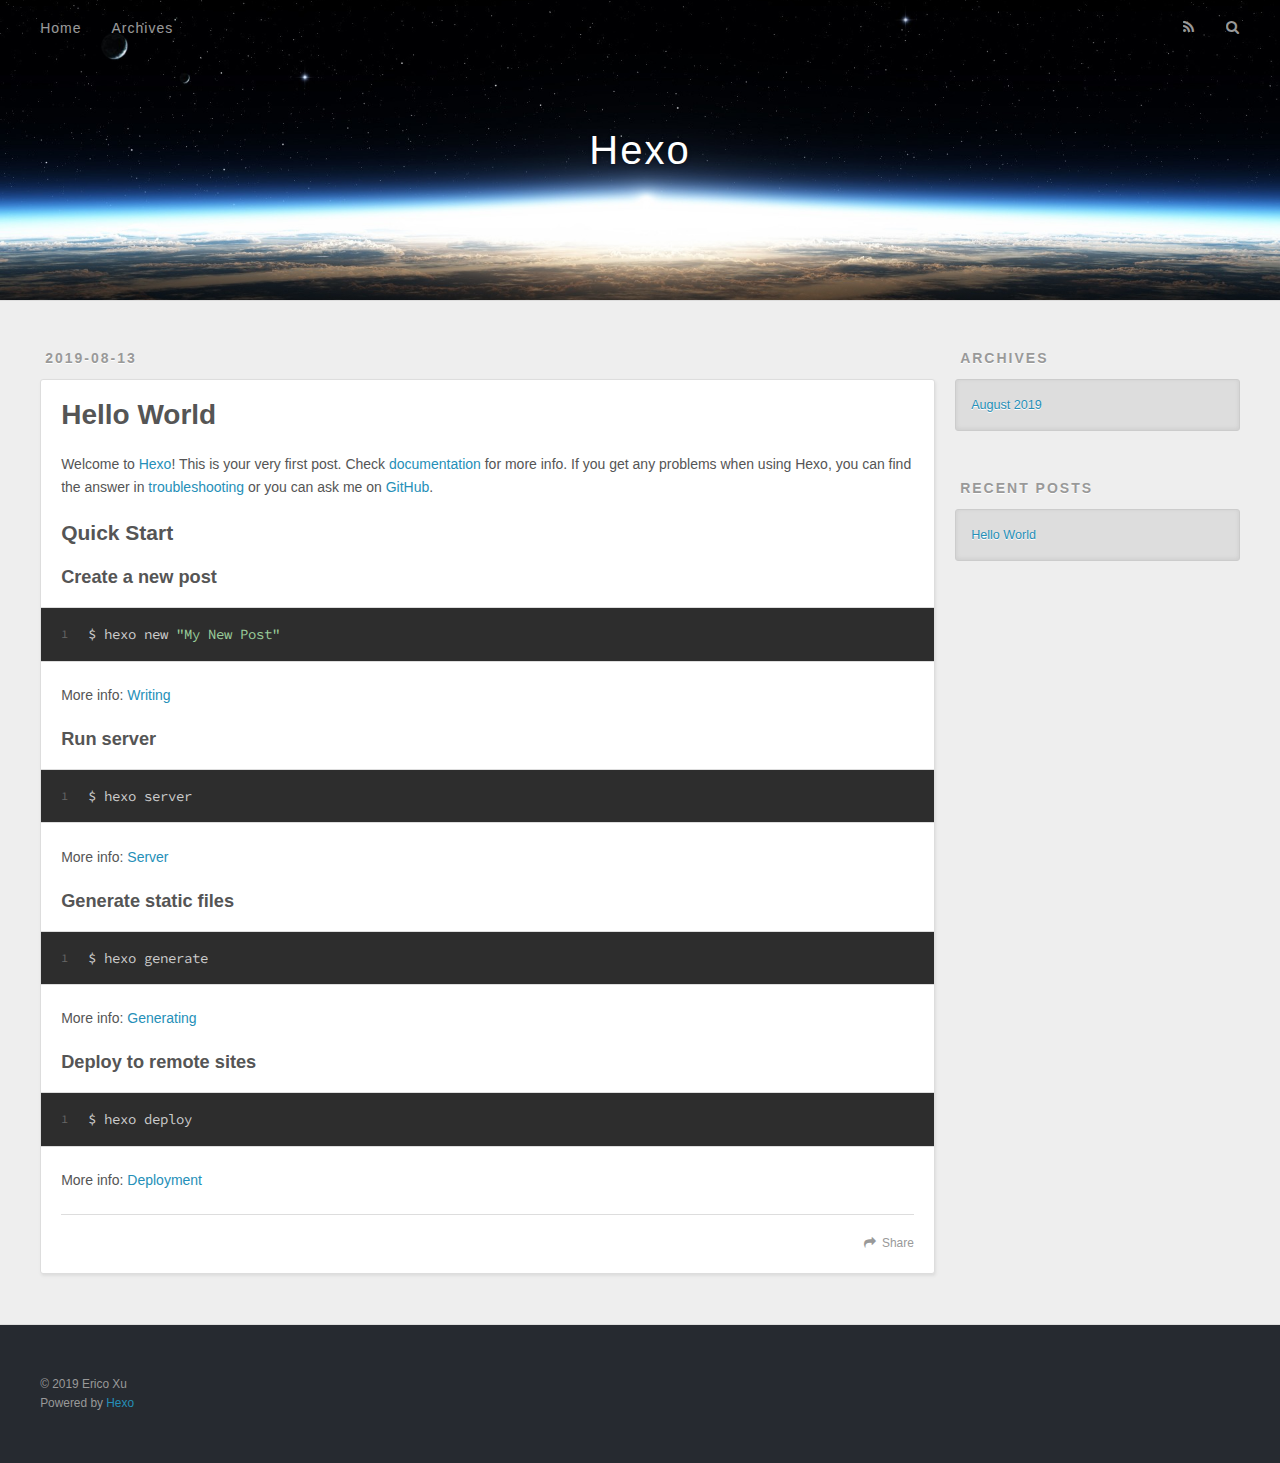
==== index.html @ 08dd246e "Site updated: 2019-08-13 19:15:54" ====
<!DOCTYPE html>
<html>
<head><meta name="generator" content="Hexo 3.9.0">
  <meta charset="utf-8">
  

  
  <title>Hexo</title>
  <meta name="viewport" content="width=device-width, initial-scale=1, maximum-scale=1">
  <meta property="og:type" content="website">
<meta property="og:title" content="Hexo">
<meta property="og:url" content="https://ericoxu.github.io/index.html">
<meta property="og:site_name" content="Hexo">
<meta property="og:locale" content="en">
<meta name="twitter:card" content="summary">
<meta name="twitter:title" content="Hexo">
  
    <link rel="alternate" href="/atom.xml" title="Hexo" type="application/atom+xml">
  
  
    <link rel="icon" href="/favicon.png">
  
  
    <link href="//fonts.googleapis.com/css?family=Source+Code+Pro" rel="stylesheet" type="text/css">
  
  <link rel="stylesheet" href="/css/style.css">
</head>
</html>
<body>
  <div id="container">
    <div id="wrap">
      <header id="header">
  <div id="banner"></div>
  <div id="header-outer" class="outer">
    <div id="header-title" class="inner">
      <h1 id="logo-wrap">
        <a href="/" id="logo">Hexo</a>
      </h1>
      
    </div>
    <div id="header-inner" class="inner">
      <nav id="main-nav">
        <a id="main-nav-toggle" class="nav-icon"></a>
        
          <a class="main-nav-link" href="/">Home</a>
        
          <a class="main-nav-link" href="/archives">Archives</a>
        
      </nav>
      <nav id="sub-nav">
        
          <a id="nav-rss-link" class="nav-icon" href="/atom.xml" title="RSS Feed"></a>
        
        <a id="nav-search-btn" class="nav-icon" title="Search"></a>
      </nav>
      <div id="search-form-wrap">
        <form action="//google.com/search" method="get" accept-charset="UTF-8" class="search-form"><input type="search" name="q" class="search-form-input" placeholder="Search"><button type="submit" class="search-form-submit">&#xF002;</button><input type="hidden" name="sitesearch" value="https://ericoxu.github.io"></form>
      </div>
    </div>
  </div>
</header>
      <div class="outer">
        <section id="main">
  
    <article id="post-hello-world" class="article article-type-post" itemscope itemprop="blogPost">
  <div class="article-meta">
    <a href="/2019/08/13/hello-world/" class="article-date">
  <time datetime="2019-08-13T09:01:07.013Z" itemprop="datePublished">2019-08-13</time>
</a>
    
  </div>
  <div class="article-inner">
    
    
      <header class="article-header">
        
  
    <h1 itemprop="name">
      <a class="article-title" href="/2019/08/13/hello-world/">Hello World</a>
    </h1>
  

      </header>
    
    <div class="article-entry" itemprop="articleBody">
      
        <p>Welcome to <a href="https://hexo.io/" target="_blank" rel="noopener">Hexo</a>! This is your very first post. Check <a href="https://hexo.io/docs/" target="_blank" rel="noopener">documentation</a> for more info. If you get any problems when using Hexo, you can find the answer in <a href="https://hexo.io/docs/troubleshooting.html" target="_blank" rel="noopener">troubleshooting</a> or you can ask me on <a href="https://github.com/hexojs/hexo/issues" target="_blank" rel="noopener">GitHub</a>.</p>
<h2 id="Quick-Start"><a href="#Quick-Start" class="headerlink" title="Quick Start"></a>Quick Start</h2><h3 id="Create-a-new-post"><a href="#Create-a-new-post" class="headerlink" title="Create a new post"></a>Create a new post</h3><figure class="highlight bash"><table><tr><td class="gutter"><pre><span class="line">1</span><br></pre></td><td class="code"><pre><span class="line">$ hexo new <span class="string">"My New Post"</span></span><br></pre></td></tr></table></figure>

<p>More info: <a href="https://hexo.io/docs/writing.html" target="_blank" rel="noopener">Writing</a></p>
<h3 id="Run-server"><a href="#Run-server" class="headerlink" title="Run server"></a>Run server</h3><figure class="highlight bash"><table><tr><td class="gutter"><pre><span class="line">1</span><br></pre></td><td class="code"><pre><span class="line">$ hexo server</span><br></pre></td></tr></table></figure>

<p>More info: <a href="https://hexo.io/docs/server.html" target="_blank" rel="noopener">Server</a></p>
<h3 id="Generate-static-files"><a href="#Generate-static-files" class="headerlink" title="Generate static files"></a>Generate static files</h3><figure class="highlight bash"><table><tr><td class="gutter"><pre><span class="line">1</span><br></pre></td><td class="code"><pre><span class="line">$ hexo generate</span><br></pre></td></tr></table></figure>

<p>More info: <a href="https://hexo.io/docs/generating.html" target="_blank" rel="noopener">Generating</a></p>
<h3 id="Deploy-to-remote-sites"><a href="#Deploy-to-remote-sites" class="headerlink" title="Deploy to remote sites"></a>Deploy to remote sites</h3><figure class="highlight bash"><table><tr><td class="gutter"><pre><span class="line">1</span><br></pre></td><td class="code"><pre><span class="line">$ hexo deploy</span><br></pre></td></tr></table></figure>

<p>More info: <a href="https://hexo.io/docs/deployment.html" target="_blank" rel="noopener">Deployment</a></p>

      
    </div>
    <footer class="article-footer">
      <a data-url="https://ericoxu.github.io/2019/08/13/hello-world/" data-id="cjz9qcch80000pkymbgspnyra" class="article-share-link">Share</a>
      
      
    </footer>
  </div>
  
</article>


  


</section>
        
          <aside id="sidebar">
  
    

  
    

  
    
  
    
  <div class="widget-wrap">
    <h3 class="widget-title">Archives</h3>
    <div class="widget">
      <ul class="archive-list"><li class="archive-list-item"><a class="archive-list-link" href="/archives/2019/08/">August 2019</a></li></ul>
    </div>
  </div>


  
    
  <div class="widget-wrap">
    <h3 class="widget-title">Recent Posts</h3>
    <div class="widget">
      <ul>
        
          <li>
            <a href="/2019/08/13/hello-world/">Hello World</a>
          </li>
        
      </ul>
    </div>
  </div>

  
</aside>
        
      </div>
      <footer id="footer">
  
  <div class="outer">
    <div id="footer-info" class="inner">
      &copy; 2019 Erico Xu<br>
      Powered by <a href="http://hexo.io/" target="_blank">Hexo</a>
    </div>
  </div>
</footer>
    </div>
    <nav id="mobile-nav">
  
    <a href="/" class="mobile-nav-link">Home</a>
  
    <a href="/archives" class="mobile-nav-link">Archives</a>
  
</nav>
    

<script src="//ajax.googleapis.com/ajax/libs/jquery/2.0.3/jquery.min.js"></script>


  <link rel="stylesheet" href="/fancybox/jquery.fancybox.css">
  <script src="/fancybox/jquery.fancybox.pack.js"></script>


<script src="/js/script.js"></script>



  </div>
</body>
</html>
---- css/style.css ----
body {
  width: 100%;
}
body:before,
body:after {
  content: "";
  display: table;
}
body:after {
  clear: both;
}
html,
body,
div,
span,
applet,
object,
iframe,
h1,
h2,
h3,
h4,
h5,
h6,
p,
blockquote,
pre,
a,
abbr,
acronym,
address,
big,
cite,
code,
del,
dfn,
em,
img,
ins,
kbd,
q,
s,
samp,
small,
strike,
strong,
sub,
sup,
tt,
var,
dl,
dt,
dd,
ol,
ul,
li,
fieldset,
form,
label,
legend,
table,
caption,
tbody,
tfoot,
thead,
tr,
th,
td {
  margin: 0;
  padding: 0;
  border: 0;
  outline: 0;
  font-weight: inherit;
  font-style: inherit;
  font-family: inherit;
  font-size: 100%;
  vertical-align: baseline;
}
body {
  line-height: 1;
  color: #000;
  background: #fff;
}
ol,
ul {
  list-style: none;
}
table {
  border-collapse: separate;
  border-spacing: 0;
  vertical-align: middle;
}
caption,
th,
td {
  text-align: left;
  font-weight: normal;
  vertical-align: middle;
}
a img {
  border: none;
}
input,
button {
  margin: 0;
  padding: 0;
}
input::-moz-focus-inner,
button::-moz-focus-inner {
  border: 0;
  padding: 0;
}
@font-face {
  font-family: FontAwesome;
  font-style: normal;
  font-weight: normal;
  src: url("fonts/fontawesome-webfont.eot?v=#4.0.3");
  src: url("fonts/fontawesome-webfont.eot?#iefix&v=#4.0.3") format("embedded-opentype"), url("fonts/fontawesome-webfont.woff?v=#4.0.3") format("woff"), url("fonts/fontawesome-webfont.ttf?v=#4.0.3") format("truetype"), url("fonts/fontawesome-webfont.svg#fontawesomeregular?v=#4.0.3") format("svg");
}
html,
body,
#container {
  height: 100%;
}
body {
  background: #eee;
  font: 14px -apple-system, BlinkMacSystemFont, "Segoe UI", "Roboto", "Oxygen", "Ubuntu", "Cantarell", "Fira Sans", "Droid Sans", "Helvetica Neue", sans-serif;
  -webkit-text-size-adjust: 100%;
}
.outer {
  max-width: 1220px;
  margin: 0 auto;
  padding: 0 20px;
}
.outer:before,
.outer:after {
  content: "";
  display: table;
}
.outer:after {
  clear: both;
}
.inner {
  display: inline;
  float: left;
  width: 98.33333333333333%;
  margin: 0 0.833333333333333%;
}
.left,
.alignleft {
  float: left;
}
.right,
.alignright {
  float: right;
}
.clear {
  clear: both;
}
#container {
  position: relative;
}
.mobile-nav-on {
  overflow: hidden;
}
#wrap {
  height: 100%;
  width: 100%;
  position: absolute;
  top: 0;
  left: 0;
  -webkit-transition: 0.2s ease-out;
  -moz-transition: 0.2s ease-out;
  -ms-transition: 0.2s ease-out;
  transition: 0.2s ease-out;
  z-index: 1;
  background: #eee;
}
.mobile-nav-on #wrap {
  left: 280px;
}
@media screen and (min-width: 768px) {
  #main {
    display: inline;
    float: left;
    width: 73.33333333333333%;
    margin: 0 0.833333333333333%;
  }
}
.article-date,
.article-category-link,
.archive-year,
.widget-title {
  text-decoration: none;
  text-transform: uppercase;
  letter-spacing: 2px;
  color: #999;
  margin-bottom: 1em;
  margin-left: 5px;
  line-height: 1em;
  text-shadow: 0 1px #fff;
  font-weight: bold;
}
.article-inner,
.archive-article-inner {
  background: #fff;
  -webkit-box-shadow: 1px 2px 3px #ddd;
  box-shadow: 1px 2px 3px #ddd;
  border: 1px solid #ddd;
  border-radius: 3px;
}
.article-entry h1,
.widget h1 {
  font-size: 2em;
}
.article-entry h2,
.widget h2 {
  font-size: 1.5em;
}
.article-entry h3,
.widget h3 {
  font-size: 1.3em;
}
.article-entry h4,
.widget h4 {
  font-size: 1.2em;
}
.article-entry h5,
.widget h5 {
  font-size: 1em;
}
.article-entry h6,
.widget h6 {
  font-size: 1em;
  color: #999;
}
.article-entry hr,
.widget hr {
  border: 1px dashed #ddd;
}
.article-entry strong,
.widget strong {
  font-weight: bold;
}
.article-entry em,
.widget em,
.article-entry cite,
.widget cite {
  font-style: italic;
}
.article-entry sup,
.widget sup,
.article-entry sub,
.widget sub {
  font-size: 0.75em;
  line-height: 0;
  position: relative;
  vertical-align: baseline;
}
.article-entry sup,
.widget sup {
  top: -0.5em;
}
.article-entry sub,
.widget sub {
  bottom: -0.2em;
}
.article-entry small,
.widget small {
  font-size: 0.85em;
}
.article-entry acronym,
.widget acronym,
.article-entry abbr,
.widget abbr {
  border-bottom: 1px dotted;
}
.article-entry ul,
.widget ul,
.article-entry ol,
.widget ol,
.article-entry dl,
.widget dl {
  margin: 0 20px;
  line-height: 1.6em;
}
.article-entry ul ul,
.widget ul ul,
.article-entry ol ul,
.widget ol ul,
.article-entry ul ol,
.widget ul ol,
.article-entry ol ol,
.widget ol ol {
  margin-top: 0;
  margin-bottom: 0;
}
.article-entry ul,
.widget ul {
  list-style: disc;
}
.article-entry ol,
.widget ol {
  list-style: decimal;
}
.article-entry dt,
.widget dt {
  font-weight: bold;
}
#header {
  height: 300px;
  position: relative;
  border-bottom: 1px solid #ddd;
}
#header:before,
#header:after {
  content: "";
  position: absolute;
  left: 0;
  right: 0;
  height: 40px;
}
#header:before {
  top: 0;
  background: -webkit-linear-gradient(rgba(0,0,0,0.2), transparent);
  background: -moz-linear-gradient(rgba(0,0,0,0.2), transparent);
  background: -ms-linear-gradient(rgba(0,0,0,0.2), transparent);
  background: linear-gradient(rgba(0,0,0,0.2), transparent);
}
#header:after {
  bottom: 0;
  background: -webkit-linear-gradient(transparent, rgba(0,0,0,0.2));
  background: -moz-linear-gradient(transparent, rgba(0,0,0,0.2));
  background: -ms-linear-gradient(transparent, rgba(0,0,0,0.2));
  background: linear-gradient(transparent, rgba(0,0,0,0.2));
}
#header-outer {
  height: 100%;
  position: relative;
}
#header-inner {
  position: relative;
  overflow: hidden;
}
#banner {
  position: absolute;
  top: 0;
  left: 0;
  width: 100%;
  height: 100%;
  background: url("images/banner.jpg") center #000;
  -webkit-background-size: cover;
  -moz-background-size: cover;
  background-size: cover;
  z-index: -1;
}
#header-title {
  text-align: center;
  height: 40px;
  position: absolute;
  top: 50%;
  left: 0;
  margin-top: -20px;
}
#logo,
#subtitle {
  text-decoration: none;
  color: #fff;
  font-weight: 300;
  text-shadow: 0 1px 4px rgba(0,0,0,0.3);
}
#logo {
  font-size: 40px;
  line-height: 40px;
  letter-spacing: 2px;
}
#subtitle {
  font-size: 16px;
  line-height: 16px;
  letter-spacing: 1px;
}
#subtitle-wrap {
  margin-top: 16px;
}
#main-nav {
  float: left;
  margin-left: -15px;
}
.nav-icon,
.main-nav-link {
  float: left;
  color: #fff;
  opacity: 0.6;
  text-decoration: none;
  text-shadow: 0 1px rgba(0,0,0,0.2);
  -webkit-transition: opacity 0.2s;
  -moz-transition: opacity 0.2s;
  -ms-transition: opacity 0.2s;
  transition: opacity 0.2s;
  display: block;
  padding: 20px 15px;
}
.nav-icon:hover,
.main-nav-link:hover {
  opacity: 1;
}
.nav-icon {
  font-family: FontAwesome;
  text-align: center;
  font-size: 14px;
  width: 14px;
  height: 14px;
  padding: 20px 15px;
  position: relative;
  cursor: pointer;
}
.main-nav-link {
  font-weight: 300;
  letter-spacing: 1px;
}
@media screen and (max-width: 479px) {
  .main-nav-link {
    display: none;
  }
}
#main-nav-toggle {
  display: none;
}
#main-nav-toggle:before {
  content: "\f0c9";
}
@media screen and (max-width: 479px) {
  #main-nav-toggle {
    display: block;
  }
}
#sub-nav {
  float: right;
  margin-right: -15px;
}
#nav-rss-link:before {
  content: "\f09e";
}
#nav-search-btn:before {
  content: "\f002";
}
#search-form-wrap {
  position: absolute;
  top: 15px;
  width: 150px;
  height: 30px;
  right: -150px;
  opacity: 0;
  -webkit-transition: 0.2s ease-out;
  -moz-transition: 0.2s ease-out;
  -ms-transition: 0.2s ease-out;
  transition: 0.2s ease-out;
}
#search-form-wrap.on {
  opacity: 1;
  right: 0;
}
@media screen and (max-width: 479px) {
  #search-form-wrap {
    width: 100%;
    right: -100%;
  }
}
.search-form {
  position: absolute;
  top: 0;
  left: 0;
  right: 0;
  background: #fff;
  padding: 5px 15px;
  border-radius: 15px;
  -webkit-box-shadow: 0 0 10px rgba(0,0,0,0.3);
  box-shadow: 0 0 10px rgba(0,0,0,0.3);
}
.search-form-input {
  border: none;
  background: none;
  color: #555;
  width: 100%;
  font: 13px -apple-system, BlinkMacSystemFont, "Segoe UI", "Roboto", "Oxygen", "Ubuntu", "Cantarell", "Fira Sans", "Droid Sans", "Helvetica Neue", sans-serif;
  outline: none;
}
.search-form-input::-webkit-search-results-decoration,
.search-form-input::-webkit-search-cancel-button {
  -webkit-appearance: none;
}
.search-form-submit {
  position: absolute;
  top: 50%;
  right: 10px;
  margin-top: -7px;
  font: 13px FontAwesome;
  border: none;
  background: none;
  color: #bbb;
  cursor: pointer;
}
.search-form-submit:hover,
.search-form-submit:focus {
  color: #777;
}
.article {
  margin: 50px 0;
}
.article-inner {
  overflow: hidden;
}
.article-meta:before,
.article-meta:after {
  content: "";
  display: table;
}
.article-meta:after {
  clear: both;
}
.article-date {
  float: left;
}
.article-category {
  float: left;
  line-height: 1em;
  color: #ccc;
  text-shadow: 0 1px #fff;
  margin-left: 8px;
}
.article-category:before {
  content: "\2022";
}
.article-category-link {
  margin: 0 12px 1em;
}
.article-header {
  padding: 20px 20px 0;
}
.article-title {
  text-decoration: none;
  font-size: 2em;
  font-weight: bold;
  color: #555;
  line-height: 1.1em;
  -webkit-transition: color 0.2s;
  -moz-transition: color 0.2s;
  -ms-transition: color 0.2s;
  transition: color 0.2s;
}
a.article-title:hover {
  color: #258fb8;
}
.article-entry {
  color: #555;
  padding: 0 20px;
}
.article-entry:before,
.article-entry:after {
  content: "";
  display: table;
}
.article-entry:after {
  clear: both;
}
.article-entry p,
.article-entry table {
  line-height: 1.6em;
  margin: 1.6em 0;
}
.article-entry h1,
.article-entry h2,
.article-entry h3,
.article-entry h4,
.article-entry h5,
.article-entry h6 {
  font-weight: bold;
}
.article-entry h1,
.article-entry h2,
.article-entry h3,
.article-entry h4,
.article-entry h5,
.article-entry h6 {
  line-height: 1.1em;
  margin: 1.1em 0;
}
.article-entry a {
  color: #258fb8;
  text-decoration: none;
}
.article-entry a:hover {
  text-decoration: underline;
}
.article-entry ul,
.article-entry ol,
.article-entry dl {
  margin-top: 1.6em;
  margin-bottom: 1.6em;
}
.article-entry img,
.article-entry video {
  max-width: 100%;
  height: auto;
  display: block;
  margin: auto;
}
.article-entry iframe {
  border: none;
}
.article-entry table {
  width: 100%;
  border-collapse: collapse;
  border-spacing: 0;
}
.article-entry th {
  font-weight: bold;
  border-bottom: 3px solid #ddd;
  padding-bottom: 0.5em;
}
.article-entry td {
  border-bottom: 1px solid #ddd;
  padding: 10px 0;
}
.article-entry blockquote {
  font-family: Georgia, "Times New Roman", serif;
  font-size: 1.4em;
  margin: 1.6em 20px;
  text-align: center;
}
.article-entry blockquote footer {
  font-size: 14px;
  margin: 1.6em 0;
  font-family: -apple-system, BlinkMacSystemFont, "Segoe UI", "Roboto", "Oxygen", "Ubuntu", "Cantarell", "Fira Sans", "Droid Sans", "Helvetica Neue", sans-serif;
}
.article-entry blockquote footer cite:before {
  content: "—";
  padding: 0 0.5em;
}
.article-entry .pullquote {
  text-align: left;
  width: 45%;
  margin: 0;
}
.article-entry .pullquote.left {
  margin-left: 0.5em;
  margin-right: 1em;
}
.article-entry .pullquote.right {
  margin-right: 0.5em;
  margin-left: 1em;
}
.article-entry .caption {
  color: #999;
  display: block;
  font-size: 0.9em;
  margin-top: 0.5em;
  position: relative;
  text-align: center;
}
.article-entry .video-container {
  position: relative;
  padding-top: 56.25%;
  height: 0;
  overflow: hidden;
}
.article-entry .video-container iframe,
.article-entry .video-container object,
.article-entry .video-container embed {
  position: absolute;
  top: 0;
  left: 0;
  width: 100%;
  height: 100%;
  margin-top: 0;
}
.article-more-link a {
  display: inline-block;
  line-height: 1em;
  padding: 6px 15px;
  border-radius: 15px;
  background: #eee;
  color: #999;
  text-shadow: 0 1px #fff;
  text-decoration: none;
}
.article-more-link a:hover {
  background: #258fb8;
  color: #fff;
  text-decoration: none;
  text-shadow: 0 1px #1e7293;
}
.article-footer {
  font-size: 0.85em;
  line-height: 1.6em;
  border-top: 1px solid #ddd;
  padding-top: 1.6em;
  margin: 0 20px 20px;
}
.article-footer:before,
.article-footer:after {
  content: "";
  display: table;
}
.article-footer:after {
  clear: both;
}
.article-footer a {
  color: #999;
  text-decoration: none;
}
.article-footer a:hover {
  color: #555;
}
.article-tag-list-item {
  float: left;
  margin-right: 10px;
}
.article-tag-list-link:before {
  content: "#";
}
.article-comment-link {
  float: right;
}
.article-comment-link:before {
  content: "\f075";
  font-family: FontAwesome;
  padding-right: 8px;
}
.article-share-link {
  cursor: pointer;
  float: right;
  margin-left: 20px;
}
.article-share-link:before {
  content: "\f064";
  font-family: FontAwesome;
  padding-right: 6px;
}
#article-nav {
  position: relative;
}
#article-nav:before,
#article-nav:after {
  content: "";
  display: table;
}
#article-nav:after {
  clear: both;
}
@media screen and (min-width: 768px) {
  #article-nav {
    margin: 50px 0;
  }
  #article-nav:before {
    width: 8px;
    height: 8px;
    position: absolute;
    top: 50%;
    left: 50%;
    margin-top: -4px;
    margin-left: -4px;
    content: "";
    border-radius: 50%;
    background: #ddd;
    -webkit-box-shadow: 0 1px 2px #fff;
    box-shadow: 0 1px 2px #fff;
  }
}
.article-nav-link-wrap {
  text-decoration: none;
  text-shadow: 0 1px #fff;
  color: #999;
  -webkit-box-sizing: border-box;
  -moz-box-sizing: border-box;
  box-sizing: border-box;
  margin-top: 50px;
  text-align: center;
  display: block;
}
.article-nav-link-wrap:hover {
  color: #555;
}
@media screen and (min-width: 768px) {
  .article-nav-link-wrap {
    width: 50%;
    margin-top: 0;
  }
}
@media screen and (min-width: 768px) {
  #article-nav-newer {
    float: left;
    text-align: right;
    padding-right: 20px;
  }
}
@media screen and (min-width: 768px) {
  #article-nav-older {
    float: right;
    text-align: left;
    padding-left: 20px;
  }
}
.article-nav-caption {
  text-transform: uppercase;
  letter-spacing: 2px;
  color: #ddd;
  line-height: 1em;
  font-weight: bold;
}
#article-nav-newer .article-nav-caption {
  margin-right: -2px;
}
.article-nav-title {
  font-size: 0.85em;
  line-height: 1.6em;
  margin-top: 0.5em;
}
.article-share-box {
  position: absolute;
  display: none;
  background: #fff;
  -webkit-box-shadow: 1px 2px 10px rgba(0,0,0,0.2);
  box-shadow: 1px 2px 10px rgba(0,0,0,0.2);
  border-radius: 3px;
  margin-left: -145px;
  overflow: hidden;
  z-index: 1;
}
.article-share-box.on {
  display: block;
}
.article-share-input {
  width: 100%;
  background: none;
  -webkit-box-sizing: border-box;
  -moz-box-sizing: border-box;
  box-sizing: border-box;
  font: 14px -apple-system, BlinkMacSystemFont, "Segoe UI", "Roboto", "Oxygen", "Ubuntu", "Cantarell", "Fira Sans", "Droid Sans", "Helvetica Neue", sans-serif;
  padding: 0 15px;
  color: #555;
  outline: none;
  border: 1px solid #ddd;
  border-radius: 3px 3px 0 0;
  height: 36px;
  line-height: 36px;
}
.article-share-links {
  background: #eee;
}
.article-share-links:before,
.article-share-links:after {
  content: "";
  display: table;
}
.article-share-links:after {
  clear: both;
}
.article-share-twitter,
.article-share-facebook,
.article-share-pinterest,
.article-share-google {
  width: 50px;
  height: 36px;
  display: block;
  float: left;
  position: relative;
  color: #999;
  text-shadow: 0 1px #fff;
}
.article-share-twitter:before,
.article-share-facebook:before,
.article-share-pinterest:before,
.article-share-google:before {
  font-size: 20px;
  font-family: FontAwesome;
  width: 20px;
  height: 20px;
  position: absolute;
  top: 50%;
  left: 50%;
  margin-top: -10px;
  margin-left: -10px;
  text-align: center;
}
.article-share-twitter:hover,
.article-share-facebook:hover,
.article-share-pinterest:hover,
.article-share-google:hover {
  color: #fff;
}
.article-share-twitter:before {
  content: "\f099";
}
.article-share-twitter:hover {
  background: #00aced;
  text-shadow: 0 1px #008abe;
}
.article-share-facebook:before {
  content: "\f09a";
}
.article-share-facebook:hover {
  background: #3b5998;
  text-shadow: 0 1px #2f477a;
}
.article-share-pinterest:before {
  content: "\f0d2";
}
.article-share-pinterest:hover {
  background: #cb2027;
  text-shadow: 0 1px #a21a1f;
}
.article-share-google:before {
  content: "\f0d5";
}
.article-share-google:hover {
  background: #dd4b39;
  text-shadow: 0 1px #be3221;
}
.article-gallery {
  background: #000;
  position: relative;
}
.article-gallery-photos {
  position: relative;
  overflow: hidden;
}
.article-gallery-img {
  display: none;
  max-width: 100%;
}
.article-gallery-img:first-child {
  display: block;
}
.article-gallery-img.loaded {
  position: absolute;
  display: block;
}
.article-gallery-img img {
  display: block;
  max-width: 100%;
  margin: 0 auto;
}
#comments {
  background: #fff;
  -webkit-box-shadow: 1px 2px 3px #ddd;
  box-shadow: 1px 2px 3px #ddd;
  padding: 20px;
  border: 1px solid #ddd;
  border-radius: 3px;
  margin: 50px 0;
}
#comments a {
  color: #258fb8;
}
.archives-wrap {
  margin: 50px 0;
}
.archives:before,
.archives:after {
  content: "";
  display: table;
}
.archives:after {
  clear: both;
}
.archive-year-wrap {
  margin-bottom: 1em;
}
.archives {
  -webkit-column-gap: 10px;
  -moz-column-gap: 10px;
  column-gap: 10px;
}
@media screen and (min-width: 480px) and (max-width: 767px) {
  .archives {
    -webkit-column-count: 2;
    -moz-column-count: 2;
    column-count: 2;
  }
}
@media screen and (min-width: 768px) {
  .archives {
    -webkit-column-count: 3;
    -moz-column-count: 3;
    column-count: 3;
  }
}
.archive-article {
  -webkit-column-break-inside: avoid;
  page-break-inside: avoid;
  overflow: hidden;
  break-inside: avoid-column;
}
.archive-article-inner {
  padding: 10px;
  margin-bottom: 15px;
}
.archive-article-title {
  text-decoration: none;
  font-weight: bold;
  color: #555;
  -webkit-transition: color 0.2s;
  -moz-transition: color 0.2s;
  -ms-transition: color 0.2s;
  transition: color 0.2s;
  line-height: 1.6em;
}
.archive-article-title:hover {
  color: #258fb8;
}
.archive-article-footer {
  margin-top: 1em;
}
.archive-article-date {
  color: #999;
  text-decoration: none;
  font-size: 0.85em;
  line-height: 1em;
  margin-bottom: 0.5em;
  display: block;
}
#page-nav {
  margin: 50px auto;
  background: #fff;
  -webkit-box-shadow: 1px 2px 3px #ddd;
  box-shadow: 1px 2px 3px #ddd;
  border: 1px solid #ddd;
  border-radius: 3px;
  text-align: center;
  color: #999;
  overflow: hidden;
}
#page-nav:before,
#page-nav:after {
  content: "";
  display: table;
}
#page-nav:after {
  clear: both;
}
#page-nav a,
#page-nav span {
  padding: 10px 20px;
  line-height: 1;
  height: 2ex;
}
#page-nav a {
  color: #999;
  text-decoration: none;
}
#page-nav a:hover {
  background: #999;
  color: #fff;
}
#page-nav .prev {
  float: left;
}
#page-nav .next {
  float: right;
}
#page-nav .page-number {
  display: inline-block;
}
@media screen and (max-width: 479px) {
  #page-nav .page-number {
    display: none;
  }
}
#page-nav .current {
  color: #555;
  font-weight: bold;
}
#page-nav .space {
  color: #ddd;
}
#footer {
  background: #262a30;
  padding: 50px 0;
  border-top: 1px solid #ddd;
  color: #999;
}
#footer a {
  color: #258fb8;
  text-decoration: none;
}
#footer a:hover {
  text-decoration: underline;
}
#footer-info {
  line-height: 1.6em;
  font-size: 0.85em;
}
.article-entry pre,
.article-entry .highlight {
  background: #2d2d2d;
  margin: 0 -20px;
  padding: 15px 20px;
  border-style: solid;
  border-color: #ddd;
  border-width: 1px 0;
  overflow: auto;
  color: #ccc;
  line-height: 22.400000000000002px;
}
.article-entry .highlight .gutter pre,
.article-entry .gist .gist-file .gist-data .line-numbers {
  color: #666;
  font-size: 0.85em;
}
.article-entry pre,
.article-entry code {
  font-family: "Source Code Pro", Consolas, Monaco, Menlo, Consolas, monospace;
}
.article-entry code {
  background: #eee;
  text-shadow: 0 1px #fff;
  padding: 0 0.3em;
}
.article-entry pre code {
  background: none;
  text-shadow: none;
  padding: 0;
}
.article-entry .highlight pre {
  border: none;
  margin: 0;
  padding: 0;
}
.article-entry .highlight table {
  margin: 0;
  width: auto;
}
.article-entry .highlight td {
  border: none;
  padding: 0;
}
.article-entry .highlight figcaption {
  font-size: 0.85em;
  color: #999;
  line-height: 1em;
  margin-bottom: 1em;
}
.article-entry .highlight figcaption:before,
.article-entry .highlight figcaption:after {
  content: "";
  display: table;
}
.article-entry .highlight figcaption:after {
  clear: both;
}
.article-entry .highlight figcaption a {
  float: right;
}
.article-entry .highlight .gutter pre {
  text-align: right;
  padding-right: 20px;
}
.article-entry .highlight .line {
  height: 22.400000000000002px;
}
.article-entry .highlight .line.marked {
  background: #515151;
}
.article-entry .gist {
  margin: 0 -20px;
  border-style: solid;
  border-color: #ddd;
  border-width: 1px 0;
  background: #2d2d2d;
  padding: 15px 20px 15px 0;
}
.article-entry .gist .gist-file {
  border: none;
  font-family: "Source Code Pro", Consolas, Monaco, Menlo, Consolas, monospace;
  margin: 0;
}
.article-entry .gist .gist-file .gist-data {
  background: none;
  border: none;
}
.article-entry .gist .gist-file .gist-data .line-numbers {
  background: none;
  border: none;
  padding: 0 20px 0 0;
}
.article-entry .gist .gist-file .gist-data .line-data {
  padding: 0 !important;
}
.article-entry .gist .gist-file .highlight {
  margin: 0;
  padding: 0;
  border: none;
}
.article-entry .gist .gist-file .gist-meta {
  background: #2d2d2d;
  color: #999;
  font: 0.85em -apple-system, BlinkMacSystemFont, "Segoe UI", "Roboto", "Oxygen", "Ubuntu", "Cantarell", "Fira Sans", "Droid Sans", "Helvetica Neue", sans-serif;
  text-shadow: 0 0;
  padding: 0;
  margin-top: 1em;
  margin-left: 20px;
}
.article-entry .gist .gist-file .gist-meta a {
  color: #258fb8;
  font-weight: normal;
}
.article-entry .gist .gist-file .gist-meta a:hover {
  text-decoration: underline;
}
pre .comment,
pre .title {
  color: #999;
}
pre .variable,
pre .attribute,
pre .tag,
pre .regexp,
pre .ruby .constant,
pre .xml .tag .title,
pre .xml .pi,
pre .xml .doctype,
pre .html .doctype,
pre .css .id,
pre .css .class,
pre .css .pseudo {
  color: #f2777a;
}
pre .number,
pre .preprocessor,
pre .built_in,
pre .literal,
pre .params,
pre .constant {
  color: #f99157;
}
pre .class,
pre .ruby .class .title,
pre .css .rules .attribute {
  color: #9c9;
}
pre .string,
pre .value,
pre .inheritance,
pre .header,
pre .ruby .symbol,
pre .xml .cdata {
  color: #9c9;
}
pre .css .hexcolor {
  color: #6cc;
}
pre .function,
pre .python .decorator,
pre .python .title,
pre .ruby .function .title,
pre .ruby .title .keyword,
pre .perl .sub,
pre .javascript .title,
pre .coffeescript .title {
  color: #69c;
}
pre .keyword,
pre .javascript .function {
  color: #c9c;
}
@media screen and (max-width: 479px) {
  #mobile-nav {
    position: absolute;
    top: 0;
    left: 0;
    width: 280px;
    height: 100%;
    background: #191919;
    border-right: 1px solid #fff;
  }
}
@media screen and (max-width: 479px) {
  .mobile-nav-link {
    display: block;
    color: #999;
    text-decoration: none;
    padding: 15px 20px;
    font-weight: bold;
  }
  .mobile-nav-link:hover {
    color: #fff;
  }
}
@media screen and (min-width: 768px) {
  #sidebar {
    display: inline;
    float: left;
    width: 23.333333333333332%;
    margin: 0 0.833333333333333%;
  }
}
.widget-wrap {
  margin: 50px 0;
}
.widget {
  color: #777;
  text-shadow: 0 1px #fff;
  background: #ddd;
  -webkit-box-shadow: 0 -1px 4px #ccc inset;
  box-shadow: 0 -1px 4px #ccc inset;
  border: 1px solid #ccc;
  padding: 15px;
  border-radius: 3px;
}
.widget a {
  color: #258fb8;
  text-decoration: none;
}
.widget a:hover {
  text-decoration: underline;
}
.widget ul ul,
.widget ol ul,
.widget dl ul,
.widget ul ol,
.widget ol ol,
.widget dl ol,
.widget ul dl,
.widget ol dl,
.widget dl dl {
  margin-left: 15px;
  list-style: disc;
}
.widget {
  line-height: 1.6em;
  word-wrap: break-word;
  font-size: 0.9em;
}
.widget ul,
.widget ol {
  list-style: none;
  margin: 0;
}
.widget ul ul,
.widget ol ul,
.widget ul ol,
.widget ol ol {
  margin: 0 20px;
}
.widget ul ul,
.widget ol ul {
  list-style: disc;
}
.widget ul ol,
.widget ol ol {
  list-style: decimal;
}
.category-list-count,
.tag-list-count,
.archive-list-count {
  padding-left: 5px;
  color: #999;
  font-size: 0.85em;
}
.category-list-count:before,
.tag-list-count:before,
.archive-list-count:before {
  content: "(";
}
.category-list-count:after,
.tag-list-count:after,
.archive-list-count:after {
  content: ")";
}
.tagcloud a {
  margin-right: 5px;
  display: inline-block;
}
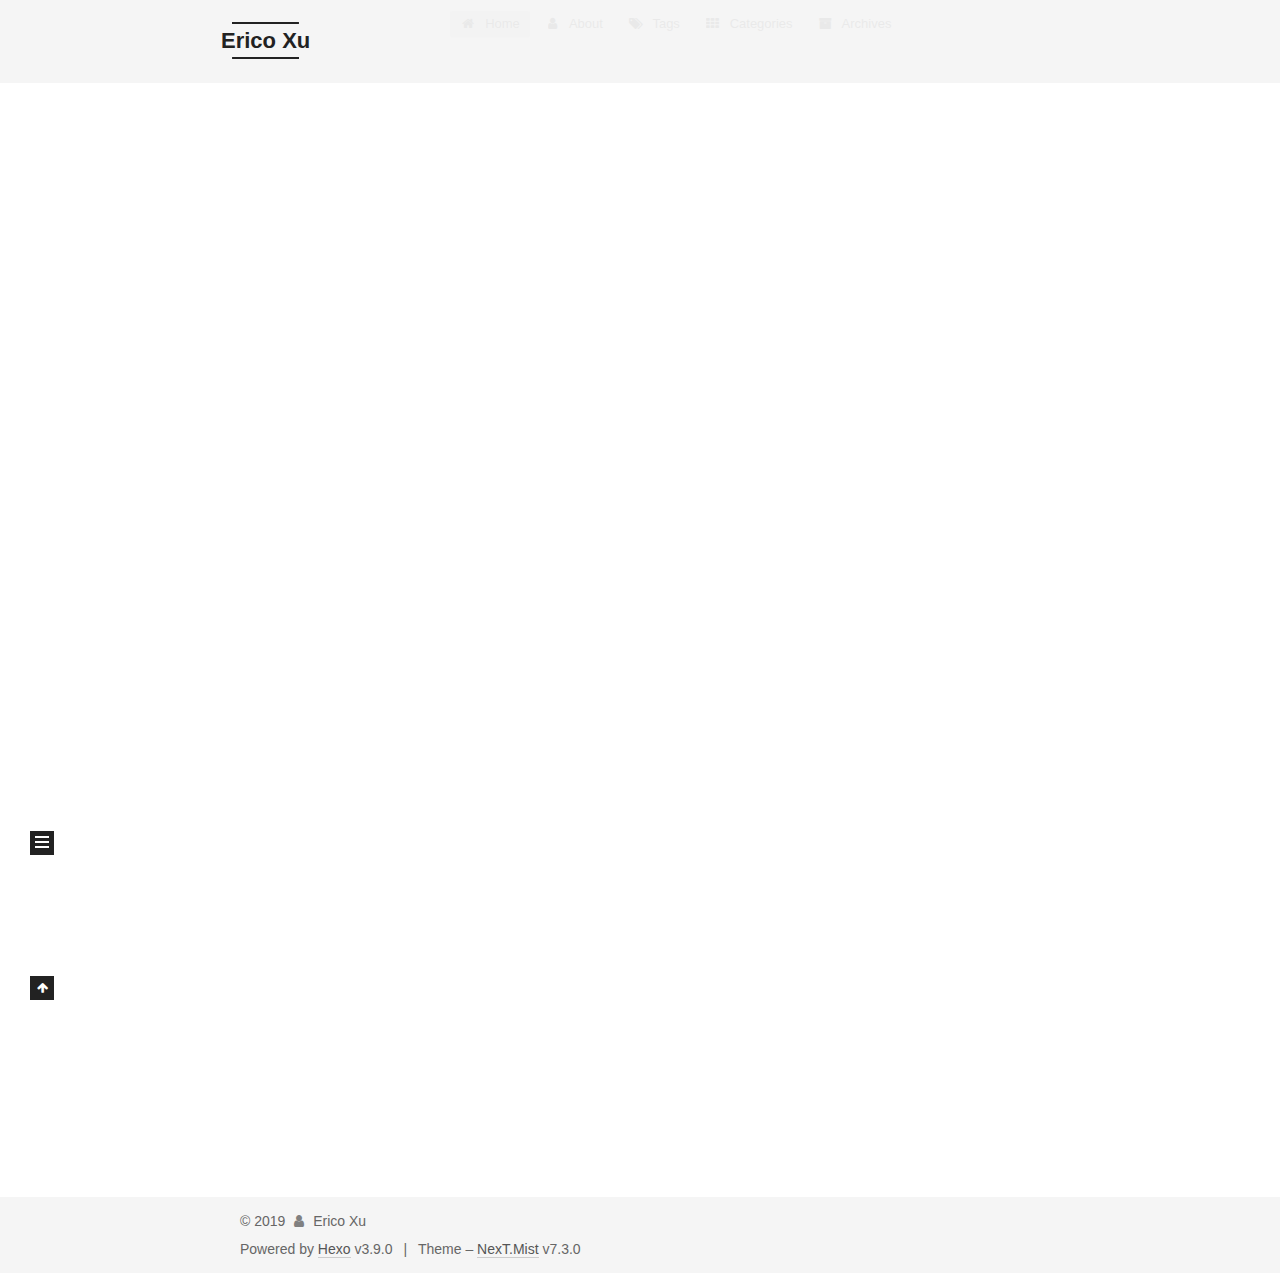
==== commit e66ae95e: "Site updated: 2019-08-13 19:42:09" ====
--- a/index.html
+++ b/index.html
@@ -1,90 +1,277 @@
 <!DOCTYPE html>
-<html>
-<head><meta name="generator" content="Hexo 3.9.0">
-  <meta charset="utf-8">
-  
-
-  
-  <title>Hexo</title>
-  <meta name="viewport" content="width=device-width, initial-scale=1, maximum-scale=1">
+
+
+
+
+
+<html class="theme-next mist use-motion" lang="en">
+<head>
+  <meta charset="UTF-8">
+<meta name="generator" content="Hexo 3.9.0">
+<meta name="viewport" content="width=device-width, initial-scale=1, maximum-scale=2">
+<meta name="theme-color" content="#222">
+<meta http-equiv="X-UA-Compatible" content="IE=edge">
+  <link rel="apple-touch-icon" sizes="180x180" href="/images/apple-touch-icon-next.png?v=7.3.0">
+  <link rel="icon" type="image/png" sizes="32x32" href="/images/favicon-32x32-next.png?v=7.3.0">
+  <link rel="icon" type="image/png" sizes="16x16" href="/images/favicon-16x16-next.png?v=7.3.0">
+  <link rel="mask-icon" href="/images/logo.svg?v=7.3.0" color="#222">
+
+<link rel="stylesheet" href="/css/main.css?v=7.3.0">
+
+
+<link rel="stylesheet" href="/lib/font-awesome/css/font-awesome.min.css?v=4.7.0">
+
+
+<script id="hexo-configurations">
+  var NexT = window.NexT || {};
+  var CONFIG = {
+    root: '/',
+    scheme: 'Mist',
+    version: '7.3.0',
+    exturl: false,
+    sidebar: {"position":"left","display":"post","offset":12,"onmobile":false},
+    back2top: {"enable":true,"sidebar":false,"scrollpercent":false},
+    save_scroll: false,
+    copycode: {"enable":false,"show_result":false,"style":null},
+    fancybox: false,
+    mediumzoom: false,
+    lazyload: false,
+    pangu: false,
+    algolia: {
+      applicationID: '',
+      apiKey: '',
+      indexName: '',
+      hits: {"per_page":10},
+      labels: {"input_placeholder":"Search for Posts","hits_empty":"We didn't find any results for the search: ${query}","hits_stats":"${hits} results found in ${time} ms"}
+    },
+    localsearch: {"enable":false,"trigger":"auto","top_n_per_article":1,"unescape":false,"preload":false},
+    path: '',
+    motion: {"enable":true,"async":false,"transition":{"post_block":"fadeIn","post_header":"slideDownIn","post_body":"slideDownIn","coll_header":"slideLeftIn","sidebar":"slideUpIn"}},
+    translation: {
+      copy_button: 'Copy',
+      copy_success: 'Copied',
+      copy_failure: 'Copy failed'
+    }
+  };
+</script>
+
   <meta property="og:type" content="website">
-<meta property="og:title" content="Hexo">
+<meta property="og:title" content="Erico Xu">
 <meta property="og:url" content="https://ericoxu.github.io/index.html">
-<meta property="og:site_name" content="Hexo">
+<meta property="og:site_name" content="Erico Xu">
 <meta property="og:locale" content="en">
 <meta name="twitter:card" content="summary">
-<meta name="twitter:title" content="Hexo">
-  
-    <link rel="alternate" href="/atom.xml" title="Hexo" type="application/atom+xml">
-  
-  
-    <link rel="icon" href="/favicon.png">
-  
-  
-    <link href="//fonts.googleapis.com/css?family=Source+Code+Pro" rel="stylesheet" type="text/css">
-  
-  <link rel="stylesheet" href="/css/style.css">
+<meta name="twitter:title" content="Erico Xu">
+  <link rel="canonical" href="https://ericoxu.github.io/">
+
+
+<script id="page-configurations">
+  // https://hexo.io/docs/variables.html
+  CONFIG.page = {
+    sidebar: "",
+    isHome: true,
+    isPost: false,
+    isPage: false,
+    isArchive: false
+  };
+</script>
+
+  <title>Erico Xu</title>
+  
+
+
+
+
+
+
+
+
+  <noscript>
+  <style>
+  .use-motion .motion-element,
+  .use-motion .brand,
+  .use-motion .menu-item,
+  .sidebar-inner,
+  .use-motion .post-block,
+  .use-motion .pagination,
+  .use-motion .comments,
+  .use-motion .post-header,
+  .use-motion .post-body,
+  .use-motion .collection-title { opacity: initial; }
+
+  .use-motion .logo,
+  .use-motion .site-title,
+  .use-motion .site-subtitle {
+    opacity: initial;
+    top: initial;
+  }
+
+  .use-motion .logo-line-before i { left: initial; }
+  .use-motion .logo-line-after i { right: initial; }
+  </style>
+</noscript>
+
 </head>
-</html>
-<body>
-  <div id="container">
-    <div id="wrap">
-      <header id="header">
-  <div id="banner"></div>
-  <div id="header-outer" class="outer">
-    <div id="header-title" class="inner">
-      <h1 id="logo-wrap">
-        <a href="/" id="logo">Hexo</a>
-      </h1>
-      
-    </div>
-    <div id="header-inner" class="inner">
-      <nav id="main-nav">
-        <a id="main-nav-toggle" class="nav-icon"></a>
-        
-          <a class="main-nav-link" href="/">Home</a>
-        
-          <a class="main-nav-link" href="/archives">Archives</a>
-        
-      </nav>
-      <nav id="sub-nav">
-        
-          <a id="nav-rss-link" class="nav-icon" href="/atom.xml" title="RSS Feed"></a>
-        
-        <a id="nav-search-btn" class="nav-icon" title="Search"></a>
-      </nav>
-      <div id="search-form-wrap">
-        <form action="//google.com/search" method="get" accept-charset="UTF-8" class="search-form"><input type="search" name="q" class="search-form-input" placeholder="Search"><button type="submit" class="search-form-submit">&#xF002;</button><input type="hidden" name="sitesearch" value="https://ericoxu.github.io"></form>
-      </div>
+
+<body itemscope itemtype="http://schema.org/WebPage" lang="en">
+
+  <div class="container sidebar-position-left">
+    <div class="headband"></div>
+
+    <header id="header" class="header" itemscope itemtype="http://schema.org/WPHeader">
+      <div class="header-inner"><div class="site-brand-wrapper">
+  <div class="site-meta">
+
+    <div class="custom-logo-site-title">
+      <a href="/" class="brand" rel="start">
+        <span class="logo-line-before"><i></i></span>
+        <span class="site-title">Erico Xu</span>
+        <span class="logo-line-after"><i></i></span>
+      </a>
     </div>
   </div>
-</header>
-      <div class="outer">
-        <section id="main">
-  
-    <article id="post-hello-world" class="article article-type-post" itemscope itemprop="blogPost">
-  <div class="article-meta">
-    <a href="/2019/08/13/hello-world/" class="article-date">
-  <time datetime="2019-08-13T09:01:07.013Z" itemprop="datePublished">2019-08-13</time>
-</a>
-    
+
+  <div class="site-nav-toggle">
+    <button aria-label="Toggle navigation bar">
+      <span class="btn-bar"></span>
+      <span class="btn-bar"></span>
+      <span class="btn-bar"></span>
+    </button>
   </div>
-  <div class="article-inner">
-    
-    
-      <header class="article-header">
-        
-  
-    <h1 itemprop="name">
-      <a class="article-title" href="/2019/08/13/hello-world/">Hello World</a>
-    </h1>
-  
-
+</div>
+
+
+<nav class="site-nav">
+  
+  <ul id="menu" class="menu">
+      
+      
+      
+        
+        <li class="menu-item menu-item-home">
+      
+    
+
+    <a href="/" rel="section"><i class="menu-item-icon fa fa-fw fa-home"></i> <br>Home</a>
+
+  </li>
+      
+      
+      
+        
+        <li class="menu-item menu-item-about">
+      
+    
+
+    <a href="/about/" rel="section"><i class="menu-item-icon fa fa-fw fa-user"></i> <br>About</a>
+
+  </li>
+      
+      
+      
+        
+        <li class="menu-item menu-item-tags">
+      
+    
+
+    <a href="/tags/" rel="section"><i class="menu-item-icon fa fa-fw fa-tags"></i> <br>Tags</a>
+
+  </li>
+      
+      
+      
+        
+        <li class="menu-item menu-item-categories">
+      
+    
+
+    <a href="/categories/" rel="section"><i class="menu-item-icon fa fa-fw fa-th"></i> <br>Categories</a>
+
+  </li>
+      
+      
+      
+        
+        <li class="menu-item menu-item-archives">
+      
+    
+
+    <a href="/archives/" rel="section"><i class="menu-item-icon fa fa-fw fa-archive"></i> <br>Archives</a>
+
+  </li>
+  </ul>
+
+    
+
+</nav>
+</div>
+    </header>
+
+    
+
+
+    <main id="main" class="main">
+      <div class="main-inner">
+        <div class="content-wrap">
+          <div id="content" class="content page-home">
+            
+  <section id="posts" class="posts-expand">
+      
+
+  <article class="post post-type-normal" itemscope itemtype="http://schema.org/Article">
+  
+  
+  
+  <div class="post-block">
+    <link itemprop="mainEntityOfPage" href="https://ericoxu.github.io/2019/08/13/hello-world/">
+
+    <span hidden itemprop="author" itemscope itemtype="http://schema.org/Person">
+      <meta itemprop="name" content="Erico Xu">
+      <meta itemprop="description" content="">
+      <meta itemprop="image" content="/images/avatar.gif">
+    </span>
+
+    <span hidden itemprop="publisher" itemscope itemtype="http://schema.org/Organization">
+      <meta itemprop="name" content="Erico Xu">
+    </span>
+      <header class="post-header">
+
+        
+          <h1 class="post-title" itemprop="name headline">
+              
+              <a href="/2019/08/13/hello-world/" class="post-title-link" itemprop="url">Hello World</a>
+            
+          </h1>
+        
+
+        <div class="post-meta">
+            <span class="post-meta-item">
+              <span class="post-meta-item-icon">
+                <i class="fa fa-calendar-o"></i>
+              </span>
+              <span class="post-meta-item-text">Posted on</span>
+
+              
+                
+              
+
+              <time title="Created: 2019-08-13 17:01:07" itemprop="dateCreated datePublished" datetime="2019-08-13T17:01:07+08:00">2019-08-13</time>
+            </span>
+          
+
+          
+
+        </div>
       </header>
-    
-    <div class="article-entry" itemprop="articleBody">
-      
-        <p>Welcome to <a href="https://hexo.io/" target="_blank" rel="noopener">Hexo</a>! This is your very first post. Check <a href="https://hexo.io/docs/" target="_blank" rel="noopener">documentation</a> for more info. If you get any problems when using Hexo, you can find the answer in <a href="https://hexo.io/docs/troubleshooting.html" target="_blank" rel="noopener">troubleshooting</a> or you can ask me on <a href="https://github.com/hexojs/hexo/issues" target="_blank" rel="noopener">GitHub</a>.</p>
+
+    
+    
+    
+    <div class="post-body" itemprop="articleBody">
+
+      
+          
+            <p>Welcome to <a href="https://hexo.io/" target="_blank" rel="noopener">Hexo</a>! This is your very first post. Check <a href="https://hexo.io/docs/" target="_blank" rel="noopener">documentation</a> for more info. If you get any problems when using Hexo, you can find the answer in <a href="https://hexo.io/docs/troubleshooting.html" target="_blank" rel="noopener">troubleshooting</a> or you can ask me on <a href="https://github.com/hexojs/hexo/issues" target="_blank" rel="noopener">GitHub</a>.</p>
 <h2 id="Quick-Start"><a href="#Quick-Start" class="headerlink" title="Quick Start"></a>Quick Start</h2><h3 id="Create-a-new-post"><a href="#Create-a-new-post" class="headerlink" title="Create a new post"></a>Create a new post</h3><figure class="highlight bash"><table><tr><td class="gutter"><pre><span class="line">1</span><br></pre></td><td class="code"><pre><span class="line">$ hexo new <span class="string">"My New Post"</span></span><br></pre></td></tr></table></figure>
 
 <p>More info: <a href="https://hexo.io/docs/writing.html" target="_blank" rel="noopener">Writing</a></p>
@@ -98,91 +285,169 @@
 
 <p>More info: <a href="https://hexo.io/docs/deployment.html" target="_blank" rel="noopener">Deployment</a></p>
 
+          
+        
       
     </div>
-    <footer class="article-footer">
-      <a data-url="https://ericoxu.github.io/2019/08/13/hello-world/" data-id="cjz9qcch80000pkymbgspnyra" class="article-share-link">Share</a>
-      
-      
-    </footer>
+
+    
+    
+    
+      <footer class="post-footer">
+          <div class="post-eof"></div>
+        
+      </footer>
   </div>
   
-</article>
-
-
-  
-
-
-</section>
-        
-          <aside id="sidebar">
-  
-    
-
-  
-    
-
-  
-    
-  
-    
-  <div class="widget-wrap">
-    <h3 class="widget-title">Archives</h3>
-    <div class="widget">
-      <ul class="archive-list"><li class="archive-list-item"><a class="archive-list-link" href="/archives/2019/08/">August 2019</a></li></ul>
+  
+  
+  </article>
+
+    
+  </section>
+
+  
+
+
+          </div>
+          
+
+        </div>
+          
+  
+  <div class="sidebar-toggle">
+    <div class="sidebar-toggle-line-wrap">
+      <span class="sidebar-toggle-line sidebar-toggle-line-first"></span>
+      <span class="sidebar-toggle-line sidebar-toggle-line-middle"></span>
+      <span class="sidebar-toggle-line sidebar-toggle-line-last"></span>
     </div>
   </div>
 
-
-  
-    
-  <div class="widget-wrap">
-    <h3 class="widget-title">Recent Posts</h3>
-    <div class="widget">
-      <ul>
-        
-          <li>
-            <a href="/2019/08/13/hello-world/">Hello World</a>
-          </li>
-        
-      </ul>
+  <aside id="sidebar" class="sidebar">
+    <div class="sidebar-inner">
+
+      <div class="site-overview-wrap sidebar-panel sidebar-panel-active">
+        <div class="site-overview">
+
+          <div class="site-author motion-element" itemprop="author" itemscope itemtype="http://schema.org/Person">
+  <p class="site-author-name" itemprop="name">Erico Xu</p>
+  <div class="site-description motion-element" itemprop="description"></div>
+</div>
+  <nav class="site-state motion-element">
+      <div class="site-state-item site-state-posts">
+        
+          <a href="/archives/">
+        
+          <span class="site-state-item-count">1</span>
+          <span class="site-state-item-name">posts</span>
+        </a>
+      </div>
+    
+  </nav>
+
+
+
+        </div>
+      </div>
+
     </div>
+  </aside>
+  <div id="sidebar-dimmer"></div>
+
+
+      </div>
+    </main>
+
+    <footer id="footer" class="footer">
+      <div class="footer-inner">
+        <div class="copyright">&copy; <span itemprop="copyrightYear">2019</span>
+  <span class="with-love" id="animate">
+    <i class="fa fa-user"></i>
+  </span>
+  <span class="author" itemprop="copyrightHolder">Erico Xu</span>
+</div>
+  <div class="powered-by">Powered by <a href="https://hexo.io" class="theme-link" rel="noopener" target="_blank">Hexo</a> v3.9.0</div>
+  <span class="post-meta-divider">|</span>
+  <div class="theme-info">Theme – <a href="https://theme-next.org" class="theme-link" rel="noopener" target="_blank">NexT.Mist</a> v7.3.0</div>
+
+        
+
+
+
+
+
+
+
+
+        
+      </div>
+    </footer>
+      <div class="back-to-top">
+        <i class="fa fa-arrow-up"></i>
+      </div>
+
+    
+
   </div>
 
   
-</aside>
-        
-      </div>
-      <footer id="footer">
-  
-  <div class="outer">
-    <div id="footer-info" class="inner">
-      &copy; 2019 Erico Xu<br>
-      Powered by <a href="http://hexo.io/" target="_blank">Hexo</a>
-    </div>
-  </div>
-</footer>
-    </div>
-    <nav id="mobile-nav">
-  
-    <a href="/" class="mobile-nav-link">Home</a>
-  
-    <a href="/archives" class="mobile-nav-link">Archives</a>
-  
-</nav>
-    
-
-<script src="//ajax.googleapis.com/ajax/libs/jquery/2.0.3/jquery.min.js"></script>
-
-
-  <link rel="stylesheet" href="/fancybox/jquery.fancybox.css">
-  <script src="/fancybox/jquery.fancybox.pack.js"></script>
-
-
-<script src="/js/script.js"></script>
-
-
-
-  </div>
+    
+    
+  
+  <script color='0,0,255' opacity='0.5' zIndex='-1' count='99' src="/lib/canvas-nest/canvas-nest.min.js"></script>
+  <script src="/lib/jquery/index.js?v=3.4.1"></script>
+  <script src="/lib/velocity/velocity.min.js?v=1.2.1"></script>
+  <script src="/lib/velocity/velocity.ui.min.js?v=1.2.1"></script>
+
+<script src="/js/utils.js?v=7.3.0"></script>
+  <script src="/js/motion.js?v=7.3.0"></script>
+
+
+  <script src="/js/schemes/muse.js?v=7.3.0"></script>
+
+
+
+<script src="/js/next-boot.js?v=7.3.0"></script>
+
+
+
+
+  
+
+
+
+
+
+
+
+
+
+
+
+
+
+
+
+
+
+
+
+
+
+
+
+
+
+
+
+
+  
+
+  
+
+  
+
+
+  
 </body>
-</html>+</html>
--- a/css/main.css
+++ b/css/main.css
@@ -0,0 +1,2514 @@
+html {
+  line-height: 1.15; /* 1 */
+  -webkit-text-size-adjust: 100%; /* 2 */
+}
+body {
+  margin: 0;
+}
+main {
+  display: block;
+}
+h1 {
+  font-size: 2em;
+  margin: 0.67em 0;
+}
+hr {
+  box-sizing: content-box; /* 1 */
+  height: 0; /* 1 */
+  overflow: visible; /* 2 */
+}
+pre {
+  font-family: monospace, monospace; /* 1 */
+  font-size: 1em; /* 2 */
+}
+a {
+  background-color: transparent;
+}
+abbr[title] {
+  border-bottom: none; /* 1 */
+  text-decoration: underline; /* 2 */
+  text-decoration: underline dotted; /* 2 */
+}
+b,
+strong {
+  font-weight: bolder;
+}
+code,
+kbd,
+samp {
+  font-family: monospace, monospace; /* 1 */
+  font-size: 1em; /* 2 */
+}
+small {
+  font-size: 80%;
+}
+sub,
+sup {
+  font-size: 75%;
+  line-height: 0;
+  position: relative;
+  vertical-align: baseline;
+}
+sub {
+  bottom: -0.25em;
+}
+sup {
+  top: -0.5em;
+}
+img {
+  border-style: none;
+}
+button,
+input,
+optgroup,
+select,
+textarea {
+  font-family: inherit; /* 1 */
+  font-size: 100%; /* 1 */
+  line-height: 1.15; /* 1 */
+  margin: 0; /* 2 */
+}
+button,
+input {
+/* 1 */
+  overflow: visible;
+}
+button,
+select {
+/* 1 */
+  text-transform: none;
+}
+button,
+[type='button'],
+[type='reset'],
+[type='submit'] {
+  -webkit-appearance: button;
+}
+button::-moz-focus-inner,
+[type='button']::-moz-focus-inner,
+[type='reset']::-moz-focus-inner,
+[type='submit']::-moz-focus-inner {
+  border-style: none;
+  padding: 0;
+}
+button:-moz-focusring,
+[type='button']:-moz-focusring,
+[type='reset']:-moz-focusring,
+[type='submit']:-moz-focusring {
+  outline: 1px dotted ButtonText;
+}
+fieldset {
+  padding: 0.35em 0.75em 0.625em;
+}
+legend {
+  box-sizing: border-box; /* 1 */
+  color: inherit; /* 2 */
+  display: table; /* 1 */
+  max-width: 100%; /* 1 */
+  padding: 0; /* 3 */
+  white-space: normal; /* 1 */
+}
+progress {
+  vertical-align: baseline;
+}
+textarea {
+  overflow: auto;
+}
+[type='checkbox'],
+[type='radio'] {
+  box-sizing: border-box; /* 1 */
+  padding: 0; /* 2 */
+}
+[type='number']::-webkit-inner-spin-button,
+[type='number']::-webkit-outer-spin-button {
+  height: auto;
+}
+[type='search'] {
+  outline-offset: -2px; /* 2 */
+  -webkit-appearance: textfield; /* 1 */
+}
+[type='search']::-webkit-search-decoration {
+  -webkit-appearance: none;
+}
+::-webkit-file-upload-button {
+  font: inherit; /* 2 */
+  -webkit-appearance: button; /* 1 */
+}
+details {
+  display: block;
+}
+summary {
+  display: list-item;
+}
+template {
+  display: none;
+}
+[hidden] {
+  display: none;
+}
+::selection {
+  background: #262a30;
+  color: #fff;
+}
+body {
+  background: #fff;
+  color: #555;
+  font-family: 'Lato', "PingFang SC", "Microsoft YaHei", sans-serif;
+  font-size: 1em;
+  line-height: 2;
+  position: relative;
+}
+@media (max-width: 991px) {
+  body {
+    padding-right: 0 !important;
+  }
+}
+h1,
+h2,
+h3,
+h4,
+h5,
+h6 {
+  font-family: 'Lato', "PingFang SC", "Microsoft YaHei", sans-serif;
+  font-weight: bold;
+  line-height: 1.5;
+  margin: 20px 0 15px;
+  padding: 0;
+}
+h1 {
+  font-size: 1.75em;
+}
+h2 {
+  font-size: 1.625em;
+}
+h3 {
+  font-size: 1.5em;
+}
+h4 {
+  font-size: 1.375em;
+}
+h5 {
+  font-size: 1.25em;
+}
+h6 {
+  font-size: 1.125em;
+}
+p {
+  margin: 0 0 20px 0;
+}
+a,
+span.exturl {
+  overflow-wrap: break-word;
+  word-wrap: break-word;
+  background-color: transparent;
+  border-bottom: 1px solid #999;
+  color: #555;
+  outline: none;
+  text-decoration: none;
+  cursor: pointer;
+}
+a:hover,
+span.exturl:hover {
+  border-bottom-color: #222;
+  color: #222;
+}
+video {
+  display: block;
+  margin-left: auto;
+  margin-right: auto;
+  max-width: 100%;
+}
+img {
+  display: block;
+  height: auto;
+  margin: auto;
+  max-width: 100%;
+}
+hr {
+  background-color: #ddd;
+  background-image: repeating-linear-gradient(-45deg, #fff, #fff 4px, transparent 4px, transparent 8px);
+  border: none;
+  height: 3px;
+  margin: 40px 0;
+}
+blockquote {
+  border-left: 4px solid #ddd;
+  color: #666;
+  margin: 0;
+  padding: 0 15px;
+}
+blockquote cite::before {
+  content: '-';
+  padding: 0 5px;
+}
+dt {
+  font-weight: 700;
+}
+dd {
+  margin: 0;
+  padding: 0;
+}
+kbd {
+  background-color: #f9f9f9;
+  background-image: linear-gradient(top, #eee, #fff, #eee);
+  border: 1px solid #ccc;
+  border-radius: 0.2em;
+  box-shadow: 0.1em 0.1em 0.2em rgba(0,0,0,0.1);
+  font-family: inherit;
+  padding: 0.1em 0.3em;
+  white-space: nowrap;
+}
+.text-left {
+  text-align: left;
+}
+.text-center {
+  text-align: center;
+}
+.text-right {
+  text-align: right;
+}
+.text-justify {
+  text-align: justify;
+}
+.text-nowrap {
+  white-space: nowrap;
+}
+.text-lowercase {
+  text-transform: lowercase;
+}
+.text-uppercase {
+  text-transform: uppercase;
+}
+.text-capitalize {
+  text-transform: capitalize;
+}
+.center-block {
+  display: block;
+  margin-left: auto;
+  margin-right: auto;
+}
+.clearfix::before,
+.clearfix::after {
+  content: ' ';
+  display: table;
+}
+.clearfix::after {
+  clear: both;
+}
+.pullquote {
+  width: 45%;
+}
+.pullquote.left {
+  float: left;
+  margin-left: 5px;
+  margin-right: 10px;
+}
+.pullquote.right {
+  float: right;
+  margin-left: 10px;
+  margin-right: 5px;
+}
+.affix {
+  position: fixed;
+}
+.translation {
+  color: #999;
+  font-size: 0.875em;
+  margin-top: -20px;
+}
+.scrollbar-measure {
+  height: 100px;
+  overflow: scroll;
+  position: absolute;
+  top: -9999px;
+  width: 100px;
+}
+.use-motion .motion-element {
+  opacity: 0;
+}
+.table-container {
+  margin: 20px 0;
+  overflow: auto;
+  -webkit-overflow-scrolling: touch;
+}
+.highlight .table-container {
+  margin: 0;
+}
+table {
+  border-collapse: collapse;
+  border-spacing: 0;
+  font-size: 0.875em;
+  width: 100%;
+}
+table > tbody > tr:nth-of-type(odd) {
+  background-color: #f9f9f9;
+}
+table > tbody > tr:hover {
+  background-color: #f5f5f5;
+}
+caption,
+th,
+td {
+  font-weight: normal;
+  padding: 8px;
+  text-align: left;
+  vertical-align: middle;
+}
+th,
+td {
+  border: 1px solid #ddd;
+  border-bottom: 3px solid #ddd;
+}
+th {
+  font-weight: 700;
+  padding-bottom: 10px;
+}
+td {
+  border-bottom-width: 1px;
+}
+html,
+body {
+  height: 100%;
+}
+.container {
+  position: relative;
+}
+.header-inner {
+  margin: 0 auto;
+  padding: 100px 0 70px;
+  width: 700px;
+}
+@media (min-width: 1200px) {
+  .container .header-inner {
+    width: 800px;
+  }
+}
+@media (min-width: 1600px) {
+  .container .header-inner {
+    width: 900px;
+  }
+}
+.main-inner {
+  margin: 0 auto;
+  width: 700px;
+}
+@media (min-width: 1200px) {
+  .container .main-inner {
+    width: 800px;
+  }
+}
+@media (min-width: 1600px) {
+  .container .main-inner {
+    width: 900px;
+  }
+}
+.footer {
+  padding: 20px 0;
+}
+.footer-inner {
+  box-sizing: border-box;
+  margin: 0 auto;
+  width: 700px;
+}
+@media (min-width: 1200px) {
+  .container .footer-inner {
+    width: 800px;
+  }
+}
+@media (min-width: 1600px) {
+  .container .footer-inner {
+    width: 900px;
+  }
+}
+pre,
+.highlight {
+  background: #f7f7f7;
+  color: #4d4d4c;
+  line-height: 1.6;
+  margin: 20px 0;
+}
+pre,
+code {
+  font-family: consolas, Menlo, "PingFang SC", "Microsoft YaHei", monospace;
+}
+code {
+  overflow-wrap: break-word;
+  word-wrap: break-word;
+  background: #eee;
+  border-radius: 3px;
+  color: #555;
+  padding: 2px 4px;
+}
+pre {
+  overflow: auto;
+  padding: 10px;
+}
+pre code {
+  background: none;
+  color: #4d4d4c;
+  padding: 0;
+  text-shadow: none;
+}
+.highlight *::selection {
+  background: #d6d6d6;
+}
+.highlight pre {
+  border: none;
+  margin: 0;
+  padding: 10px 0;
+}
+.highlight table {
+  border: none;
+  margin: 0;
+  width: auto;
+}
+.highlight td {
+  border: none;
+  padding: 0;
+}
+.highlight figcaption {
+  background: #eee;
+  border-bottom: 1px solid #e9e9e9;
+  color: #4d4d4c;
+  line-height: 1em;
+  margin: 0;
+  padding: 0.5em;
+}
+.highlight figcaption::before,
+.highlight figcaption::after {
+  content: ' ';
+  display: table;
+}
+.highlight figcaption::after {
+  clear: both;
+}
+.highlight figcaption a {
+  color: #4d4d4c;
+  float: right;
+}
+.highlight figcaption a:hover {
+  border-bottom-color: #4d4d4c;
+}
+.highlight .gutter pre {
+  background-color: #eff2f3;
+  color: #869194;
+  padding-left: 10px;
+  padding-right: 10px;
+  text-align: right;
+}
+.highlight .code pre {
+  background-color: #f7f7f7;
+  padding-left: 10px;
+  width: 100%;
+}
+.gutter {
+  user-select: none;
+  -moz-user-select: none;
+  -ms-user-select: none;
+  -webkit-user-select: none;
+}
+.gist table {
+  width: auto;
+}
+.gist table td {
+  border: none;
+}
+pre .deletion {
+  background: #fdd;
+}
+pre .addition {
+  background: #dfd;
+}
+pre .meta {
+  color: #eab700;
+  user-select: none;
+  -moz-user-select: none;
+  -ms-user-select: none;
+  -webkit-user-select: none;
+}
+pre .comment {
+  color: #8e908c;
+}
+pre .variable,
+pre .attribute,
+pre .tag,
+pre .name,
+pre .regexp,
+pre .ruby .constant,
+pre .xml .tag .title,
+pre .xml .pi,
+pre .xml .doctype,
+pre .html .doctype,
+pre .css .id,
+pre .css .class,
+pre .css .pseudo {
+  color: #c82829;
+}
+pre .number,
+pre .preprocessor,
+pre .built_in,
+pre .builtin-name,
+pre .literal,
+pre .params,
+pre .constant,
+pre .command {
+  color: #f5871f;
+}
+pre .ruby .class .title,
+pre .css .rules .attribute,
+pre .string,
+pre .symbol,
+pre .value,
+pre .inheritance,
+pre .header,
+pre .ruby .symbol,
+pre .xml .cdata,
+pre .special,
+pre .formula {
+  color: #718c00;
+}
+pre .title,
+pre .css .hexcolor {
+  color: #3e999f;
+}
+pre .function,
+pre .python .decorator,
+pre .python .title,
+pre .ruby .function .title,
+pre .ruby .title .keyword,
+pre .perl .sub,
+pre .javascript .title,
+pre .coffeescript .title {
+  color: #4271ae;
+}
+pre .keyword,
+pre .javascript .function {
+  color: #8959a8;
+}
+.blockquote-center,
+.page-home .post-type-quote blockquote,
+.page-post-detail .post-type-quote blockquote {
+  border-left: none;
+  margin: 40px 0;
+  padding: 0;
+  position: relative;
+  text-align: center;
+}
+.blockquote-center::before,
+.page-home .post-type-quote blockquote::before,
+.page-post-detail .post-type-quote blockquote::before,
+.blockquote-center::after,
+.page-home .post-type-quote blockquote::after,
+.page-post-detail .post-type-quote blockquote::after {
+  background-position: 0 -6px;
+  background-repeat: no-repeat;
+  background-size: 22px 22px;
+  content: ' ';
+  display: block;
+  height: 24px;
+  opacity: 0.2;
+  position: absolute;
+  width: 100%;
+}
+.blockquote-center::before,
+.page-home .post-type-quote blockquote::before,
+.page-post-detail .post-type-quote blockquote::before {
+  background-image: url("../images/quote-l.svg");
+  border-top: 1px solid #ccc;
+  top: -20px;
+}
+.blockquote-center::after,
+.page-home .post-type-quote blockquote::after,
+.page-post-detail .post-type-quote blockquote::after {
+  background-image: url("../images/quote-r.svg");
+  background-position: 100% 8px;
+  border-bottom: 1px solid #ccc;
+  bottom: -20px;
+}
+.blockquote-center p,
+.page-home .post-type-quote blockquote p,
+.page-post-detail .post-type-quote blockquote p,
+.blockquote-center div,
+.page-home .post-type-quote blockquote div,
+.page-post-detail .post-type-quote blockquote div {
+  text-align: center;
+}
+.post .post-body .group-picture img {
+  border: none;
+  box-sizing: border-box;
+  margin: 0 auto;
+  padding: 0 3px;
+}
+.post-body .group-picture-row {
+  margin-bottom: 6px;
+  overflow: hidden;
+}
+.post-body .group-picture-column {
+  float: left;
+  margin-bottom: 10px;
+}
+.page-archive .group-picture-container {
+  overflow: hidden;
+}
+.page-archive .group-picture-row {
+  float: left;
+}
+.page-archive .group-picture-row:first-child {
+  margin-top: 6px;
+}
+.page-archive .group-picture-column {
+  max-height: 150px;
+  max-width: 150px;
+}
+.post-body .label {
+  display: inline;
+  padding: 0 2px;
+}
+.post-body .label.default {
+  background-color: #f0f0f0;
+}
+.post-body .label.primary {
+  background-color: #efe6f7;
+}
+.post-body .label.info {
+  background-color: #e5f2f8;
+}
+.post-body .label.success {
+  background-color: #e7f4e9;
+}
+.post-body .label.warning {
+  background-color: #fcf6e1;
+}
+.post-body .label.danger {
+  background-color: #fae8eb;
+}
+.post-body .tabs {
+  margin-bottom: 20px;
+}
+.post-body .tabs,
+.tabs-comment {
+  display: block;
+  padding-top: 10px;
+  position: relative;
+}
+.post-body .tabs ul.nav-tabs,
+.tabs-comment ul.nav-tabs {
+  display: flex;
+  flex-wrap: wrap;
+  margin: 0;
+  margin-bottom: -1px;
+  padding: 0;
+}
+@media (max-width: 413px) {
+  .post-body .tabs ul.nav-tabs,
+  .tabs-comment ul.nav-tabs {
+    display: block;
+    margin-bottom: 5px;
+  }
+}
+.post-body .tabs ul.nav-tabs li.tab,
+.tabs-comment ul.nav-tabs li.tab {
+  background-color: #fff;
+  border-bottom: 1px solid #ddd;
+  border-left: 1px solid transparent;
+  border-right: 1px solid transparent;
+  border-top: 3px solid transparent;
+  flex-grow: 1;
+  list-style-type: none;
+}
+@media (max-width: 413px) {
+  .post-body .tabs ul.nav-tabs li.tab,
+  .tabs-comment ul.nav-tabs li.tab {
+    border-bottom: 1px solid transparent;
+    border-left: 3px solid transparent;
+    border-right: 1px solid transparent;
+    border-top: 1px solid transparent;
+  }
+}
+.post-body .tabs ul.nav-tabs li.tab a,
+.tabs-comment ul.nav-tabs li.tab a {
+  border-bottom: initial;
+  display: block;
+  line-height: 1.8em;
+  outline: 0;
+  padding: 0.25em 0.75em;
+  text-align: center;
+  transition-delay: 0s;
+  transition-duration: 0.2s;
+  transition-timing-function: ease-out;
+}
+.post-body .tabs ul.nav-tabs li.tab a i,
+.tabs-comment ul.nav-tabs li.tab a i {
+  width: 1.285714285714286em;
+}
+.post-body .tabs ul.nav-tabs li.tab.active,
+.tabs-comment ul.nav-tabs li.tab.active {
+  border-bottom: 1px solid transparent;
+  border-left: 1px solid #ddd;
+  border-right: 1px solid #ddd;
+  border-top: 3px solid #fc6423;
+}
+@media (max-width: 413px) {
+  .post-body .tabs ul.nav-tabs li.tab.active,
+  .tabs-comment ul.nav-tabs li.tab.active {
+    border-bottom: 1px solid #ddd;
+    border-left: 3px solid #fc6423;
+    border-right: 1px solid #ddd;
+    border-top: 1px solid #ddd;
+  }
+}
+.post-body .tabs ul.nav-tabs li.tab.active a,
+.tabs-comment ul.nav-tabs li.tab.active a {
+  color: #555;
+  cursor: default;
+}
+.post-body .tabs .tab-content .tab-pane,
+.tabs-comment .tab-content .tab-pane {
+  border: 1px solid #ddd;
+  padding: 20px 20px 0 20px;
+}
+.post-body .tabs .tab-content .tab-pane:not(.active),
+.tabs-comment .tab-content .tab-pane:not(.active) {
+  display: none;
+}
+.post-body .tabs .tab-content .tab-pane.active,
+.tabs-comment .tab-content .tab-pane.active {
+  display: block;
+}
+.post-body .note {
+  margin-bottom: 20px;
+  padding: 15px;
+  position: relative;
+  border: 1px solid #eee;
+  border-left-width: 5px;
+  border-radius: 3px;
+}
+.post-body .note h2,
+.post-body .note h3,
+.post-body .note h4,
+.post-body .note h5,
+.post-body .note h6 {
+  margin-top: 0;
+  border-bottom: initial;
+  margin-bottom: 0;
+  padding-top: 0 !important;
+}
+.post-body .note p:first-child,
+.post-body .note ul:first-child,
+.post-body .note ol:first-child,
+.post-body .note table:first-child,
+.post-body .note pre:first-child,
+.post-body .note blockquote:first-child,
+.post-body .note img:first-child {
+  margin-top: 0;
+}
+.post-body .note p:last-child,
+.post-body .note ul:last-child,
+.post-body .note ol:last-child,
+.post-body .note table:last-child,
+.post-body .note pre:last-child,
+.post-body .note blockquote:last-child,
+.post-body .note img:last-child {
+  margin-bottom: 0;
+}
+.post-body .note.default {
+  border-left-color: #777;
+}
+.post-body .note.default h2,
+.post-body .note.default h3,
+.post-body .note.default h4,
+.post-body .note.default h5,
+.post-body .note.default h6 {
+  color: #777;
+}
+.post-body .note.primary {
+  border-left-color: #6f42c1;
+}
+.post-body .note.primary h2,
+.post-body .note.primary h3,
+.post-body .note.primary h4,
+.post-body .note.primary h5,
+.post-body .note.primary h6 {
+  color: #6f42c1;
+}
+.post-body .note.info {
+  border-left-color: #428bca;
+}
+.post-body .note.info h2,
+.post-body .note.info h3,
+.post-body .note.info h4,
+.post-body .note.info h5,
+.post-body .note.info h6 {
+  color: #428bca;
+}
+.post-body .note.success {
+  border-left-color: #5cb85c;
+}
+.post-body .note.success h2,
+.post-body .note.success h3,
+.post-body .note.success h4,
+.post-body .note.success h5,
+.post-body .note.success h6 {
+  color: #5cb85c;
+}
+.post-body .note.warning {
+  border-left-color: #f0ad4e;
+}
+.post-body .note.warning h2,
+.post-body .note.warning h3,
+.post-body .note.warning h4,
+.post-body .note.warning h5,
+.post-body .note.warning h6 {
+  color: #f0ad4e;
+}
+.post-body .note.danger {
+  border-left-color: #d9534f;
+}
+.post-body .note.danger h2,
+.post-body .note.danger h3,
+.post-body .note.danger h4,
+.post-body .note.danger h5,
+.post-body .note.danger h6 {
+  color: #d9534f;
+}
+.btn {
+  background: transparent;
+  border: 2px solid #222;
+  border-radius: 0;
+  color: #555;
+  display: inline-block;
+  font-size: 0.875em;
+  padding: 0 20px;
+  text-decoration: none;
+  transition-property: background-color;
+  transition-delay: 0s;
+  transition-duration: 0.2s;
+  transition-timing-function: ease-in-out;
+  line-height: 2;
+}
+.btn:hover {
+  background: #fff;
+  border-color: #222;
+  color: #222;
+}
+.btn +.btn {
+  margin: 0 0 8px 8px;
+}
+.btn .fa-fw {
+  text-align: left;
+  width: 1.285714285714286em;
+}
+.btn-bar {
+  background: #555;
+  border-radius: 1px;
+  display: block;
+  height: 2px;
+  width: 22px;
+}
+.btn-bar+.btn-bar {
+  margin-top: 4px;
+}
+.page-number-basic,
+.pagination .prev,
+.pagination .next,
+.pagination .page-number,
+.pagination .space {
+  display: inline-block;
+  margin: 0 10px;
+  padding: 0 11px;
+  position: relative;
+  top: -1px;
+}
+@media (max-width: 767px) {
+  .page-number-basic,
+  .pagination .prev,
+  .pagination .next,
+  .pagination .page-number,
+  .pagination .space {
+    margin: 0 5px;
+  }
+}
+.pagination {
+  border-top: 1px solid #eee;
+  margin: 120px 0 40px;
+  text-align: center;
+}
+.pagination .prev,
+.pagination .next,
+.pagination .page-number {
+  border-bottom: 0;
+  border-top: 1px solid #eee;
+  transition-property: border-color;
+  transition-delay: 0s;
+  transition-duration: 0.2s;
+  transition-timing-function: ease-in-out;
+}
+.pagination .prev:hover,
+.pagination .next:hover,
+.pagination .page-number:hover {
+  border-top-color: #222;
+}
+.pagination .space {
+  margin: 0;
+  padding: 0;
+}
+.pagination .prev {
+  margin-left: 0;
+}
+.pagination .next {
+  margin-right: 0;
+}
+.pagination .page-number.current {
+  background: #ccc;
+  border-top-color: #ccc;
+  color: #fff;
+}
+@media (max-width: 767px) {
+  .pagination {
+    border-top: none;
+  }
+  .pagination .prev,
+  .pagination .next,
+  .pagination .page-number {
+    border-bottom: 1px solid #eee;
+    border-top: 0;
+    margin-bottom: 10px;
+    padding: 0 10px;
+  }
+  .pagination .prev:hover,
+  .pagination .next:hover,
+  .pagination .page-number:hover {
+    border-bottom-color: #222;
+  }
+}
+.comments {
+  margin: 60px 20px 0;
+  overflow: hidden;
+}
+.comment-button-group {
+  display: flex;
+  flex-wrap: wrap-reverse;
+  justify-content: center;
+  margin: 1em 0;
+}
+.comment-button-group .comment-button {
+  margin: 0.1em 0.2em;
+}
+.comment-button-group .comment-button.active {
+  background: #fff;
+  border-color: #222;
+  color: #222;
+}
+.comment-position {
+  display: none;
+}
+.comment-position.active {
+  display: block;
+}
+.tabs-comment {
+  background: #fff;
+  margin-top: 4em;
+  padding-top: 0;
+}
+.tabs-comment .comments {
+  border: 0;
+  box-shadow: none;
+  margin-top: 0;
+  padding-top: 0;
+}
+.back-to-top {
+  background: #222;
+  bottom: -100px;
+  box-sizing: border-box;
+  color: #fff;
+  cursor: pointer;
+  font-size: 12px;
+  opacity: 1;
+  padding: 0 6px;
+  position: fixed;
+  right: 30px;
+  text-align: center;
+  transition-property: bottom;
+  width: 24px;
+  z-index: 1050;
+  transition-delay: 0s;
+  transition-duration: 0.2s;
+  transition-timing-function: ease-in-out;
+}
+.back-to-top:hover {
+  color: #87daff;
+}
+.back-to-top.back-to-top-on {
+  bottom: 19px;
+}
+@media (max-width: 991px) {
+  .back-to-top {
+    opacity: 0.8;
+    right: 20px;
+  }
+}
+.header {
+  background: transparent;
+}
+.header-inner {
+  position: relative;
+}
+.headband {
+  background: #222;
+  height: 3px;
+}
+.site-meta {
+  margin: 0;
+  text-align: left;
+}
+@media (max-width: 767px) {
+  .site-meta {
+    text-align: center;
+  }
+}
+.brand {
+  background: #222;
+  border-bottom: none;
+  color: #222;
+  display: inline-block;
+  line-height: 1.375em;
+  padding: 0 40px;
+  position: relative;
+}
+.brand:hover {
+  color: #222;
+}
+.logo {
+  display: inline-block;
+  line-height: 36px;
+  margin-right: 5px;
+  vertical-align: top;
+}
+.site-title {
+  display: inline-block;
+  font-family: 'Lato', "PingFang SC", "Microsoft YaHei", sans-serif;
+  font-size: 1.375em;
+  font-weight: normal;
+  line-height: 1.5;
+  vertical-align: top;
+}
+.site-subtitle {
+  color: #999;
+  font-size: 0.8125em;
+  margin-top: 10px;
+}
+.use-motion .brand {
+  opacity: 0;
+}
+.use-motion .logo,
+.use-motion .site-title,
+.use-motion .site-subtitle,
+.use-motion .custom-logo-image {
+  opacity: 0;
+  position: relative;
+  top: -10px;
+}
+.site-nav-toggle {
+  display: none;
+  left: 10px;
+  position: absolute;
+}
+@media (max-width: 767px) {
+  .site-nav-toggle {
+    display: block;
+  }
+}
+.site-nav-toggle button {
+  background: transparent;
+  border: none;
+  margin-top: 2px;
+  padding: 9px 10px;
+}
+@media (max-width: 767px) {
+  .site-nav {
+    border-top: 1px solid #ddd;
+    clear: both;
+    display: none;
+    margin: 0 -10px;
+    padding: 0 10px;
+  }
+}
+@media (min-width: 768px) and (max-width: 991px) {
+  .site-nav {
+    display: block !important;
+  }
+}
+@media (min-width: 992px) {
+  .site-nav {
+    display: block !important;
+  }
+}
+.menu {
+  margin-top: 20px;
+  padding-left: 0;
+  text-align: center;
+}
+.menu .menu-item {
+  display: inline-block;
+  list-style: none;
+  margin: 0 10px;
+}
+@media (max-width: 767px) {
+  .menu .menu-item {
+    margin-top: 10px;
+  }
+}
+.menu .menu-item a,
+.menu .menu-item span.exturl {
+  border-bottom: 1px solid transparent;
+  display: block;
+  font-size: 0.8125em;
+  line-height: inherit;
+  transition-property: border-color;
+  transition-delay: 0s;
+  transition-duration: 0.2s;
+  transition-timing-function: ease-in-out;
+}
+.menu .menu-item a:hover,
+.menu .menu-item span.exturl:hover {
+  border-bottom-color: #222;
+}
+.menu .menu-item .fa {
+  margin-right: 5px;
+}
+.use-motion .menu-item {
+  opacity: 0;
+}
+.post-body {
+  overflow-wrap: break-word;
+  word-wrap: break-word;
+  font-family: 'Lato', "PingFang SC", "Microsoft YaHei", sans-serif;
+}
+.post-body span.exturl .fa {
+  font-size: 0.875em;
+  margin-left: 4px;
+}
+.post-body .image-caption,
+.post-body .figure .caption {
+  color: #999;
+  font-size: 0.875em;
+  font-weight: bold;
+  line-height: 1;
+  margin: -20px auto 15px;
+  text-align: center;
+}
+.post-sticky-flag {
+  display: inline-block;
+  transform: rotate(30deg);
+}
+.use-motion .post-block,
+.use-motion .pagination,
+.use-motion .comments {
+  opacity: 0;
+}
+.use-motion .post-header {
+  opacity: 0;
+}
+.use-motion .post-body {
+  opacity: 0;
+}
+.use-motion .collection-title {
+  opacity: 0;
+}
+.post-button {
+  margin-top: 40px;
+}
+.posts-collapse {
+  margin-left: 0;
+  position: relative;
+  z-index: 1010;
+}
+@media (max-width: 767px) {
+  .posts-collapse {
+    margin-left: 20px;
+    margin-right: 20px;
+  }
+  .posts-collapse .post-title,
+  .posts-collapse .post-meta {
+    display: block;
+    text-align: left;
+    width: auto;
+  }
+}
+.posts-collapse .collection-title {
+  margin: 60px 0;
+  position: relative;
+}
+.posts-collapse .collection-title h1,
+.posts-collapse .collection-title h2 {
+  margin-left: 20px;
+}
+.posts-collapse .collection-title small {
+  color: #bbb;
+  margin-left: 5px;
+}
+.posts-collapse .collection-title::before {
+  background: #bbb;
+  border-radius: 50%;
+  content: ' ';
+  height: 8px;
+  left: 0;
+  margin-left: -4px;
+  margin-top: -4px;
+  position: absolute;
+  top: 50%;
+  width: 8px;
+}
+.posts-collapse .post {
+  margin: 30px 0;
+}
+.posts-collapse .post-header {
+  position: relative;
+  transition-delay: 0s;
+  transition-duration: 0.2s;
+  transition-timing-function: ease-in-out;
+  border-bottom: 1px dashed #ccc;
+  transition-property: border;
+}
+.posts-collapse .post-header::before {
+  background: #bbb;
+  border: 1px solid #fff;
+  border-radius: 50%;
+  content: ' ';
+  height: 6px;
+  left: 0;
+  margin-left: -4px;
+  position: absolute;
+  top: 0.75em;
+  width: 6px;
+  transition-delay: 0s;
+  transition-duration: 0.2s;
+  transition-timing-function: ease-in-out;
+  transition-property: background;
+}
+.posts-collapse .post-header:hover {
+  border-bottom-color: #666;
+}
+.posts-collapse .post-header:hover::before {
+  background: #222;
+}
+.posts-collapse .post-title {
+  font-size: 1em;
+  font-weight: normal;
+  line-height: inherit;
+  margin-bottom: 0;
+  margin-left: 3.75em;
+}
+.posts-collapse .post-title::after {
+  margin-left: 3px;
+  opacity: 0.6;
+}
+.posts-collapse .post-title a,
+.posts-collapse .post-title span.exturl {
+  border-bottom: none;
+  color: #666;
+}
+.posts-collapse .post-meta {
+  font-size: 0.75em;
+  left: 20px;
+  position: absolute;
+  top: 5px;
+}
+.posts-collapse::after {
+  background: #f5f5f5;
+  content: ' ';
+  height: 100%;
+  left: 0;
+  margin-left: -2px;
+  position: absolute;
+  top: 1.25em;
+  width: 4px;
+  z-index: -1;
+}
+.posts-collapse .fa-external-link {
+  font-size: 0.875em;
+  margin-left: 5px;
+}
+.posts-expand .post-eof {
+  background: #ccc;
+  height: 1px;
+  margin: 80px auto 60px;
+  text-align: center;
+  width: 8%;
+}
+.post:last-child .post-eof {
+  display: none;
+}
+.posts-expand {
+  padding-top: 40px;
+}
+@media (max-width: 767px) {
+  .posts-expand {
+    margin: 0 20px;
+  }
+  .post-body .highlight {
+    margin-left: 0;
+    margin-right: 0;
+    padding: 0;
+  }
+}
+@media (min-width: 992px) {
+  .posts-expand .post-body {
+    text-align: justify;
+  }
+}
+@media (max-width: 991px) {
+  .posts-expand .post-body {
+    text-align: justify;
+  }
+}
+.posts-expand .post-body h2,
+.posts-expand .post-body h3,
+.posts-expand .post-body h4,
+.posts-expand .post-body h5,
+.posts-expand .post-body h6 {
+  padding-top: 10px;
+}
+.posts-expand .post-body h2 .header-anchor,
+.posts-expand .post-body h3 .header-anchor,
+.posts-expand .post-body h4 .header-anchor,
+.posts-expand .post-body h5 .header-anchor,
+.posts-expand .post-body h6 .header-anchor {
+  border-bottom-style: none;
+  color: #ccc;
+  float: right;
+  margin-left: 10px;
+  visibility: hidden;
+}
+.posts-expand .post-body h2 .header-anchor:hover,
+.posts-expand .post-body h3 .header-anchor:hover,
+.posts-expand .post-body h4 .header-anchor:hover,
+.posts-expand .post-body h5 .header-anchor:hover,
+.posts-expand .post-body h6 .header-anchor:hover {
+  color: inherit;
+}
+.posts-expand .post-body h2:hover .header-anchor,
+.posts-expand .post-body h3:hover .header-anchor,
+.posts-expand .post-body h4:hover .header-anchor,
+.posts-expand .post-body h5:hover .header-anchor,
+.posts-expand .post-body h6:hover .header-anchor {
+  visibility: visible;
+}
+.posts-expand .post-body img {
+  border: 1px solid #ddd;
+  box-sizing: border-box;
+  margin: 0 auto 20px;
+  padding: 3px;
+}
+.post-gallery {
+  border-collapse: separate;
+  display: table;
+  table-layout: fixed;
+  width: 100%;
+}
+.post-gallery-row {
+  display: table-row;
+}
+.post-gallery .post-gallery-img {
+  border: none;
+  display: table-cell;
+  text-align: center;
+  vertical-align: middle;
+}
+.post-gallery .post-gallery-img img {
+  border: none;
+  max-height: 100%;
+  max-width: 100%;
+}
+.fancybox-close,
+.fancybox-close:hover {
+  border: none;
+}
+.posts-expand .post-meta {
+  color: #999;
+  font-family: 'Lato', "PingFang SC", "Microsoft YaHei", sans-serif;
+  margin: 3px 0 60px 0;
+  text-align: center;
+}
+.posts-expand .post-meta .post-description {
+  font-size: 0.875em;
+  margin-top: 2px;
+}
+.posts-expand .post-meta time {
+  border-bottom: 1px dashed #999;
+  cursor: help;
+}
+.post-meta .post-meta-item + .post-meta-item::before {
+  content: '|';
+  margin: 0 0.5em;
+}
+.post-meta .post-meta-item {
+  font-size: 0.75em;
+}
+.post-meta-divider {
+  margin: 0 0.5em;
+}
+.post-meta-item-icon {
+  margin-right: 3px;
+}
+@media (max-width: 991px) {
+  .post-meta-item-icon {
+    display: inline-block;
+  }
+}
+@media (max-width: 991px) {
+  .post-meta-item-text {
+    display: none;
+  }
+}
+.post-nav {
+  border-top: 1px solid #eee;
+  display: table;
+  margin-top: 15px;
+  width: 100%;
+}
+.post-nav-divider {
+  display: table-cell;
+  width: 10%;
+}
+.post-nav-item {
+  display: table-cell;
+  padding: 10px 0 0 0;
+  vertical-align: top;
+  width: 45%;
+}
+.post-nav-item a {
+  border-bottom: none;
+  color: #555;
+  display: block;
+  font-size: 0.875em;
+  line-height: 1.6;
+  position: relative;
+}
+.post-nav-item a:hover {
+  border-bottom: none;
+  color: #222;
+}
+.post-nav-item a:active {
+  top: 2px;
+}
+.post-nav-item .fa {
+  font-size: 0.75em;
+  margin-right: 5px;
+}
+.post-nav-next a {
+  padding-left: 5px;
+}
+.post-nav-prev {
+  text-align: right;
+}
+.post-nav-prev a {
+  padding-right: 5px;
+}
+.post-nav-prev .fa {
+  margin-left: 5px;
+}
+.rtl.post-body p,
+.rtl.post-body a,
+.rtl.post-body h1,
+.rtl.post-body h2,
+.rtl.post-body h3,
+.rtl.post-body h4,
+.rtl.post-body h5,
+.rtl.post-body h6,
+.rtl.post-body li,
+.rtl.post-body ul,
+.rtl.post-body ol {
+  direction: rtl;
+  font-family: UKIJ Ekran;
+}
+.rtl.post-title {
+  font-family: UKIJ Ekran;
+}
+.posts-expand .post-tags {
+  margin-top: 40px;
+  text-align: center;
+}
+.posts-expand .post-tags a {
+  display: inline-block;
+  font-size: 0.8125em;
+  margin-right: 10px;
+}
+.posts-expand .post-title {
+  overflow-wrap: break-word;
+  word-wrap: break-word;
+  font-weight: 400;
+  margin: initial;
+  text-align: center;
+}
+.posts-expand .post-title-link {
+  border-bottom: none;
+  color: #555;
+  display: inline-block;
+  line-height: 1.2;
+  position: relative;
+  vertical-align: top;
+}
+.posts-expand .post-title-link::before {
+  background-color: #000;
+  bottom: 0;
+  content: '';
+  height: 2px;
+  left: 0;
+  position: absolute;
+  transform: scaleX(0);
+  visibility: hidden;
+  width: 100%;
+  transition-delay: 0s;
+  transition-duration: 0.2s;
+  transition-timing-function: ease-in-out;
+}
+.posts-expand .post-title-link:hover::before {
+  transform: scaleX(1);
+  visibility: visible;
+}
+.posts-expand .post-title-link .fa {
+  font-size: 0.875em;
+  margin-left: 5px;
+}
+.page-home .post-type-quote .post-header,
+.page-post-detail .post-type-quote .post-header,
+.page-home .post-type-quote .post-tags,
+.page-post-detail .post-type-quote .post-tags {
+  display: none;
+}
+.sidebar {
+  background: #222;
+  bottom: 0;
+  box-shadow: inset 0 2px 6px #000;
+  position: fixed;
+  right: 0;
+  top: 0;
+  width: 0;
+  z-index: 1040;
+}
+.sidebar a,
+.sidebar span.exturl {
+  border-bottom-color: #555;
+  color: #999;
+}
+.sidebar a:hover,
+.sidebar span.exturl:hover {
+  border-bottom-color: #eee;
+  color: #eee;
+}
+@media (max-width: 991px) {
+  .sidebar {
+    display: none;
+  }
+}
+.sidebar-inner {
+  color: #999;
+  padding: 20px 10px;
+  position: relative;
+  text-align: center;
+}
+.site-overview-wrap {
+  overflow: hidden;
+}
+.site-overview {
+  overflow-x: hidden;
+  overflow-y: auto;
+}
+.cc-license {
+  margin-top: 10px;
+  text-align: center;
+}
+.cc-license .cc-opacity {
+  border-bottom: none;
+  opacity: 0.7;
+}
+.cc-license .cc-opacity:hover {
+  opacity: 0.9;
+}
+.cc-license img {
+  display: inline-block;
+}
+.site-author-image {
+  border: 2px solid #333;
+  display: block;
+  height: auto;
+  margin: 0 auto;
+  max-width: 96px;
+  padding: 2px;
+}
+.site-author-name {
+  color: #f5f5f5;
+  font-weight: normal;
+  margin: 5px 0 0;
+  text-align: center;
+}
+.site-description {
+  color: #999;
+  font-size: 1em;
+  margin-top: 5px;
+  text-align: center;
+}
+.links-of-author {
+  margin-top: 20px;
+}
+.links-of-author a,
+.links-of-author span.exturl {
+  border-bottom-color: #555;
+  display: inline-block;
+  font-size: 0.8125em;
+  margin-bottom: 10px;
+  margin-right: 10px;
+  vertical-align: middle;
+}
+.links-of-author a::before,
+.links-of-author span.exturl::before {
+  background: #04ffff;
+  border-radius: 50%;
+  content: ' ';
+  display: inline-block;
+  height: 4px;
+  margin-right: 3px;
+  vertical-align: middle;
+  width: 4px;
+}
+.feed-link,
+.chat {
+  margin-top: 10px;
+}
+.feed-link a,
+.chat a {
+  border: 1px solid #fc6423 !important;
+  border-radius: 4px;
+  color: #fc6423;
+  display: inline-block;
+  padding: 0 15px;
+}
+.feed-link a i,
+.chat a i {
+  color: #fc6423;
+}
+.feed-link a:hover,
+.chat a:hover {
+  background: #fc6423;
+  color: #fff;
+}
+.feed-link a:hover i,
+.chat a:hover i {
+  color: #fff;
+}
+.links-of-blogroll {
+  font-size: 0.8125em;
+  margin-top: 10px;
+}
+.links-of-blogroll-title {
+  font-size: 0.875em;
+  font-weight: 600;
+  margin-top: 0;
+}
+.links-of-blogroll-list {
+  list-style: none;
+  margin: 0;
+  padding: 0;
+}
+.links-of-blogroll-item {
+  padding: 2px 10px;
+}
+.links-of-blogroll-item a,
+.links-of-blogroll-item span.exturl {
+  box-sizing: border-box;
+  display: inline-block;
+  max-width: 280px;
+  overflow: hidden;
+  text-overflow: ellipsis;
+  white-space: nowrap;
+}
+#sidebar-dimmer {
+  display: none;
+}
+@media (max-width: 767px) {
+  #sidebar-dimmer {
+    background: #000;
+    display: block;
+    height: 100%;
+    left: 100%;
+    opacity: 0;
+    position: fixed;
+    top: 0;
+    width: 100%;
+    z-index: 1020;
+  }
+  .sidebar-active + #sidebar-dimmer {
+    opacity: 0.7;
+    transform: translateX(-100%);
+    transition: opacity 0.5s;
+  }
+}
+.sidebar-nav {
+  margin: 0 0 20px;
+  padding-left: 0;
+}
+.sidebar-nav li {
+  border-bottom: 1px solid transparent;
+  color: #555;
+  cursor: pointer;
+  display: inline-block;
+  font-size: 0.875em;
+}
+.sidebar-nav li.sidebar-nav-overview {
+  margin-left: 10px;
+}
+.sidebar-nav li:hover {
+  color: #f5f5f5;
+}
+.sidebar-nav .sidebar-nav-active {
+  border-bottom-color: #87daff;
+  color: #87daff;
+}
+.sidebar-nav .sidebar-nav-active:hover {
+  color: #87daff;
+}
+.sidebar-panel {
+  display: none;
+}
+.sidebar-panel-active {
+  display: block;
+}
+.sidebar-toggle {
+  background: #222;
+  bottom: 45px;
+  cursor: pointer;
+  height: 14px;
+  line-height: 0;
+  padding: 5px;
+  position: fixed;
+  right: 30px;
+  width: 14px;
+  z-index: 1050;
+}
+@media (max-width: 991px) {
+  .sidebar-toggle {
+    opacity: 0.8;
+    right: 20px;
+    display: none;
+  }
+}
+.sidebar-toggle-line {
+  background: #fff;
+  display: inline-block;
+  height: 2px;
+  margin-top: 3px;
+  position: relative;
+  transition: all 0.4s;
+  vertical-align: top;
+  width: 100%;
+}
+.sidebar-toggle-line:first-child {
+  margin-top: 0;
+}
+.sidebar-toggle:hover .sidebar-toggle-line {
+  background: #87daff;
+}
+.post-toc-empty {
+  color: #666;
+  font-size: 0.875em;
+}
+.post-toc-wrap {
+  overflow: hidden;
+}
+.post-toc {
+  overflow: auto;
+}
+.post-toc ol {
+  font-size: 0.875em;
+  list-style: none;
+  margin: 0;
+  padding: 0 2px 5px 10px;
+  text-align: left;
+}
+.post-toc ol > ol {
+  padding-left: 0;
+}
+.post-toc ol a {
+  transition-delay: 0s;
+  transition-duration: 0.2s;
+  transition-timing-function: ease-in-out;
+  border-bottom-color: #555;
+  color: #999;
+  transition-property: all;
+}
+.post-toc ol a:hover {
+  border-bottom-color: #ccc;
+  color: #ccc;
+}
+.post-toc .nav-item {
+  overflow: hidden;
+  text-overflow: ellipsis;
+  white-space: nowrap;
+  line-height: 1.8;
+}
+.post-toc .nav .nav-child {
+  display: none;
+}
+.post-toc .nav .active > .nav-child {
+  display: block;
+}
+.post-toc .nav .active-current > .nav-child {
+  display: block;
+}
+.post-toc .nav .active-current > .nav-child > .nav-item {
+  display: block;
+}
+.post-toc .nav .active > a {
+  border-bottom-color: #87daff;
+  color: #87daff;
+}
+.post-toc .nav .active-current > a {
+  color: #87daff;
+}
+.post-toc .nav .active-current > a:hover {
+  color: #87daff;
+}
+.site-state {
+  display: flex;
+  justify-content: center;
+  line-height: 1.4;
+  margin-top: 10px;
+  overflow: hidden;
+  text-align: center;
+  white-space: nowrap;
+}
+.site-state-item {
+  border-left: 1px solid #333;
+  padding: 0 15px;
+}
+.site-state-item:first-child {
+  border-left: none;
+}
+.site-state-item a {
+  border-bottom: none;
+}
+.site-state-item-count {
+  color: inherit;
+  display: block;
+  font-size: 1.25em;
+  font-weight: 600;
+  text-align: center;
+}
+.site-state-item-name {
+  color: inherit;
+  font-size: 0.875em;
+}
+.footer {
+  color: #999;
+  font-size: 0.875em;
+}
+.footer img {
+  border: none;
+}
+.footer-inner {
+  text-align: center;
+}
+.with-love {
+  color: #808080;
+  display: inline-block;
+  margin: 0 5px;
+}
+.powered-by,
+.theme-info {
+  display: inline-block;
+}
+@-moz-keyframes iconAnimate {
+  0%, 100% {
+    transform: scale(1);
+  }
+  10%, 30% {
+    transform: scale(0.9);
+  }
+  20%, 40%, 60%, 80% {
+    transform: scale(1.1);
+  }
+  50%, 70% {
+    transform: scale(1.1);
+  }
+}
+@-webkit-keyframes iconAnimate {
+  0%, 100% {
+    transform: scale(1);
+  }
+  10%, 30% {
+    transform: scale(0.9);
+  }
+  20%, 40%, 60%, 80% {
+    transform: scale(1.1);
+  }
+  50%, 70% {
+    transform: scale(1.1);
+  }
+}
+@-o-keyframes iconAnimate {
+  0%, 100% {
+    transform: scale(1);
+  }
+  10%, 30% {
+    transform: scale(0.9);
+  }
+  20%, 40%, 60%, 80% {
+    transform: scale(1.1);
+  }
+  50%, 70% {
+    transform: scale(1.1);
+  }
+}
+@keyframes iconAnimate {
+  0%, 100% {
+    transform: scale(1);
+  }
+  10%, 30% {
+    transform: scale(0.9);
+  }
+  20%, 40%, 60%, 80% {
+    transform: scale(1.1);
+  }
+  50%, 70% {
+    transform: scale(1.1);
+  }
+}
+.page-archive .posts-collapse .archive-move-on {
+  background: #999;
+  border: 1px solid #fff;
+  border-radius: 50%;
+  height: 10px;
+  left: 0;
+  margin-left: -6px;
+  position: absolute;
+  top: 1em;
+  width: 10px;
+}
+.page-archive .posts-collapse .archive-page-counter {
+  font-size: 1.125em;
+  left: 20px;
+  position: relative;
+  top: 3px;
+}
+@media (max-width: 767px) {
+  .page-archive .posts-collapse .archive-page-counter {
+    top: 5px;
+  }
+}
+.category-all-page .category-all-title {
+  text-align: center;
+}
+.category-all-page .category-all {
+  margin-top: 20px;
+}
+.category-all-page .category-list {
+  list-style: none;
+  margin: 0;
+  padding: 0;
+}
+.category-all-page .category-list-item {
+  margin: 5px 10px;
+}
+.category-all-page .category-list-count {
+  color: #bbb;
+}
+.category-all-page .category-list-count::before {
+  content: ' (';
+  display: inline;
+}
+.category-all-page .category-list-count::after {
+  content: ') ';
+  display: inline;
+}
+.category-all-page .category-list-child {
+  padding-left: 10px;
+}
+#event-list {
+  padding: 0px;
+}
+#event-list hr {
+  background: #222;
+  margin: 20px 0 45px 0 !important;
+}
+#event-list hr::after {
+  background: #222;
+  color: #fff;
+  content: 'NOW';
+  display: inline-block;
+  font-weight: bold;
+  padding: 0 5px;
+  text-align: right;
+}
+#event-list li.event {
+  background: #f9f9f9;
+  margin: 20px 0;
+  min-height: 40px;
+  padding-left: 10px;
+}
+#event-list li.event h2.event-summary {
+  margin: 0;
+  padding-bottom: 3px;
+}
+#event-list li.event h2.event-summary::before {
+  color: #bbb;
+  content: '\f111';
+  display: inline-block;
+  font-family: FontAwesome;
+  font-size: 8px;
+  margin-right: 25px;
+  vertical-align: middle;
+}
+#event-list li.event span.event-relative-time {
+  color: #bbb;
+  display: inline-block;
+  font-size: 12px;
+  font-weight: 400;
+  padding-left: 12px;
+}
+#event-list li.event span.event-details {
+  color: #bbb;
+  display: block;
+  line-height: 18px;
+  margin-left: 56px;
+  padding-bottom: 6px;
+  padding-top: 3px;
+  text-indent: -24px;
+}
+#event-list li.event span.event-details::before {
+  color: #bbb;
+  display: inline-block;
+  font-family: FontAwesome;
+  margin-right: 9px;
+  text-align: center;
+  text-indent: 0;
+  width: 14px;
+}
+#event-list li.event span.event-details.event-location::before {
+  content: '\f041';
+}
+#event-list li.event span.event-details.event-duration::before {
+  content: '\f017';
+}
+#event-list li.event-past {
+  background: #fcfcfc;
+  padding: 15px 0 15px 10px;
+}
+#event-list li.event-past > * {
+  opacity: 0.9;
+}
+#event-list li.event-past h2.event-summary {
+  color: #bbb;
+}
+#event-list li.event-past h2.event-summary::before {
+  color: #dfdfdf;
+}
+#event-list li.event-now {
+  background: #222;
+  color: #fff;
+  padding: 15px 0 15px 10px;
+}
+#event-list li.event-now h2.event-summary::before {
+  animation: dot-flash 1s alternate infinite ease-in-out;
+  color: #fff;
+  transform: scale(1.2);
+}
+#event-list li.event-now * {
+  color: #fff !important;
+}
+#event-list li.event-future {
+  background: #222;
+  color: #fff;
+  padding: 15px 0 15px 10px;
+}
+#event-list li.event-future h2.event-summary::before {
+  animation: dot-flash 1s alternate infinite ease-in-out;
+  color: #fff;
+  transform: scale(1.2);
+}
+#event-list li.event-future * {
+  color: #fff !important;
+}
+@-moz-keyframes dot-flash {
+  from {
+    opacity: 1;
+    transform: scale(1.1);
+  }
+  to {
+    opacity: 0;
+    transform: scale(1);
+  }
+}
+@-webkit-keyframes dot-flash {
+  from {
+    opacity: 1;
+    transform: scale(1.1);
+  }
+  to {
+    opacity: 0;
+    transform: scale(1);
+  }
+}
+@-o-keyframes dot-flash {
+  from {
+    opacity: 1;
+    transform: scale(1.1);
+  }
+  to {
+    opacity: 0;
+    transform: scale(1);
+  }
+}
+@keyframes dot-flash {
+  from {
+    opacity: 1;
+    transform: scale(1.1);
+  }
+  to {
+    opacity: 0;
+    transform: scale(1);
+  }
+}
+ul.breadcrumb {
+  font-size: 0.75em;
+  list-style: none;
+  margin: 1em 0;
+  padding: 0 2em;
+  text-align: center;
+}
+ul.breadcrumb li {
+  display: inline;
+}
+ul.breadcrumb li+li::before {
+  content: '/\00a0';
+  font-weight: normal;
+  padding: 0.5em;
+}
+ul.breadcrumb li+li:last-child {
+  font-weight: bold;
+}
+.tag-cloud {
+  text-align: center;
+}
+.tag-cloud a {
+  display: inline-block;
+  margin: 10px;
+}
+.tag-cloud a:hover {
+  color: #222 !important;
+}
+a {
+  border-bottom-color: #ccc;
+}
+hr {
+  height: 2px;
+  margin: 20px 0;
+}
+.main-inner {
+  margin-top: 80px;
+}
+.header {
+  background: #f5f5f5;
+}
+.header-inner {
+  align-items: center;
+  display: flex;
+  justify-content: center;
+  padding: 20px 0;
+}
+.header-inner::before,
+.header-inner::after {
+  content: ' ';
+  display: table;
+}
+.header-inner::after {
+  clear: both;
+}
+@media (max-width: 767px) {
+  .header-inner {
+    display: block;
+    padding: 10px;
+    width: auto;
+  }
+}
+.site-meta {
+  float: left;
+  line-height: normal;
+  margin-left: -20px;
+}
+@media (max-width: 767px) {
+  .site-meta {
+    margin-left: 10px;
+  }
+}
+.site-meta .brand {
+  background: none;
+  padding: 2px 1px;
+}
+@media (max-width: 767px) {
+  .site-meta .brand {
+    display: block;
+  }
+}
+.site-meta .logo {
+  display: none;
+}
+.site-meta .site-title {
+  font-weight: bolder;
+}
+.logo-line-before,
+.logo-line-after {
+  display: block;
+  margin: 0 auto;
+  overflow: hidden;
+  width: 75%;
+}
+@media (max-width: 767px) {
+  .logo-line-before,
+  .logo-line-after {
+    display: none;
+  }
+}
+.logo-line-before i,
+.logo-line-after i {
+  background: #222;
+  display: block;
+  height: 2px;
+  position: relative;
+}
+@media (max-width: 767px) {
+  .logo-line-before i,
+  .logo-line-after i {
+    height: 3px;
+  }
+}
+.use-motion .logo-line-before i {
+  left: -100%;
+}
+.use-motion .logo-line-after i {
+  right: -100%;
+}
+.site-subtitle {
+  display: none;
+}
+.site-brand-wrapper {
+  flex-shrink: 0;
+}
+.site-nav-toggle {
+  float: right;
+  position: static;
+  top: 10px;
+}
+.site-nav {
+  flex-grow: 1;
+}
+@media (max-width: 767px) {
+  .site-nav {
+    transform: translateY(10px);
+  }
+}
+.menu-item-active a,
+.menu .menu-item a:hover,
+.menu .menu-item span.exturl:hover {
+  background: #e1e1e1;
+}
+.menu {
+  margin: 0;
+}
+@media (max-width: 767px) {
+  .menu {
+    margin: 10px 0;
+    padding: 0;
+  }
+}
+.menu br {
+  display: none;
+}
+.menu .menu-item {
+  margin: 0;
+}
+@media (max-width: 767px) {
+  .menu .menu-item {
+    display: block;
+    margin-top: 5px;
+  }
+}
+.menu .menu-item .badge {
+  background-color: #fff;
+  border-radius: 10px;
+  color: #555;
+  display: inline-block;
+  font-weight: 700;
+  line-height: 1;
+  margin-left: 5px;
+  padding: 1px 4px;
+  text-align: center;
+  text-shadow: 1px 1px 0 rgba(0,0,0,0.1);
+  white-space: nowrap;
+}
+@media (max-width: 767px) {
+  .menu .menu-item .badge {
+    float: right;
+    margin: 0.35em 0 0 0;
+  }
+}
+.menu .menu-item a,
+.menu .menu-item span.exturl {
+  border: none;
+  border-radius: 2px;
+  padding: 0 10px;
+  transition-property: background;
+}
+@media (max-width: 767px) {
+  .menu .menu-item a,
+  .menu .menu-item span.exturl {
+    text-align: left;
+  }
+}
+@media (hover: none) {
+  .menu .menu-item a:hover,
+  .menu .menu-item span.exturl:hover {
+    background: none;
+  }
+}
+.menu a::before {
+  display: none;
+}
+@media (max-width: 767px) {
+  .menu a::before {
+    display: block;
+  }
+}
+@media (max-width: 767px) {
+  .menu {
+    float: none;
+  }
+}
+.posts-expand {
+  padding-top: 0;
+}
+.posts-expand .post-title,
+.posts-expand .post-meta {
+  text-align: left;
+}
+@media (max-width: 767px) {
+  .posts-expand .post-title,
+  .posts-expand .post-meta {
+    text-align: center;
+  }
+}
+.posts-expand .post-eof {
+  display: none;
+}
+.posts-expand .post {
+  margin-top: 120px;
+}
+.posts-expand .post:first-child {
+  margin-top: 0;
+}
+.posts-expand .post-meta {
+  margin-bottom: 20px;
+  margin-top: 5px;
+}
+.posts-expand .post-title:hover::before {
+  background: #222;
+}
+.posts-expand .post-body img {
+  margin-left: 0;
+}
+.posts-expand .post-tags {
+  text-align: left;
+}
+.posts-expand .post-tags a {
+  background: #f5f5f5;
+  border-bottom: none;
+  padding: 1px 5px;
+}
+.posts-expand .post-tags a:hover {
+  background: #ccc;
+}
+.posts-expand .post-nav {
+  margin-top: 40px;
+}
+.post-button {
+  margin-top: 20px;
+  text-align: left;
+}
+.post-button a {
+  background: none;
+  border: none;
+  border-bottom: 2px solid #666;
+  font-size: 0.875em;
+  padding: 0;
+  transition-property: border;
+}
+.post-button a:hover {
+  border-bottom-color: #222;
+}
+.sidebar {
+  left: 0;
+  right: auto;
+}
+.sidebar-toggle,
+.back-to-top {
+  left: 30px;
+  right: auto;
+}
+@media (max-width: 991px) {
+  .sidebar-toggle,
+  .back-to-top {
+    left: 20px;
+  }
+}
+.links-of-blogroll-inline .links-of-blogroll-item {
+  display: inline-block;
+}
+.btn {
+  border-radius: 0;
+  border-width: 2px;
+  padding: 0 10px;
+}
+.headband {
+  display: none;
+}
+@media (max-width: 767px) {
+  .container .main-inner {
+    width: auto;
+  }
+}
+.page-post-detail .post-title,
+.page-post-detail .post-meta {
+  text-align: center;
+}
+.page-post-detail .post-title::before {
+  display: none;
+}
+.page-post-detail .post-meta {
+  margin-bottom: 60px;
+}
+.pagination {
+  margin: 120px 0 0;
+  text-align: left;
+}
+@media (max-width: 767px) {
+  .pagination {
+    margin: 80px 10px 0;
+    text-align: center;
+  }
+}
+.footer {
+  background: #f5f5f5;
+  color: #666;
+  margin-top: 80px;
+  padding: 10px 0;
+}
+.footer-inner {
+  margin: 0 auto;
+  text-align: left;
+}
+@media (max-width: 767px) {
+  .footer-inner {
+    text-align: center;
+    width: auto;
+  }
+}
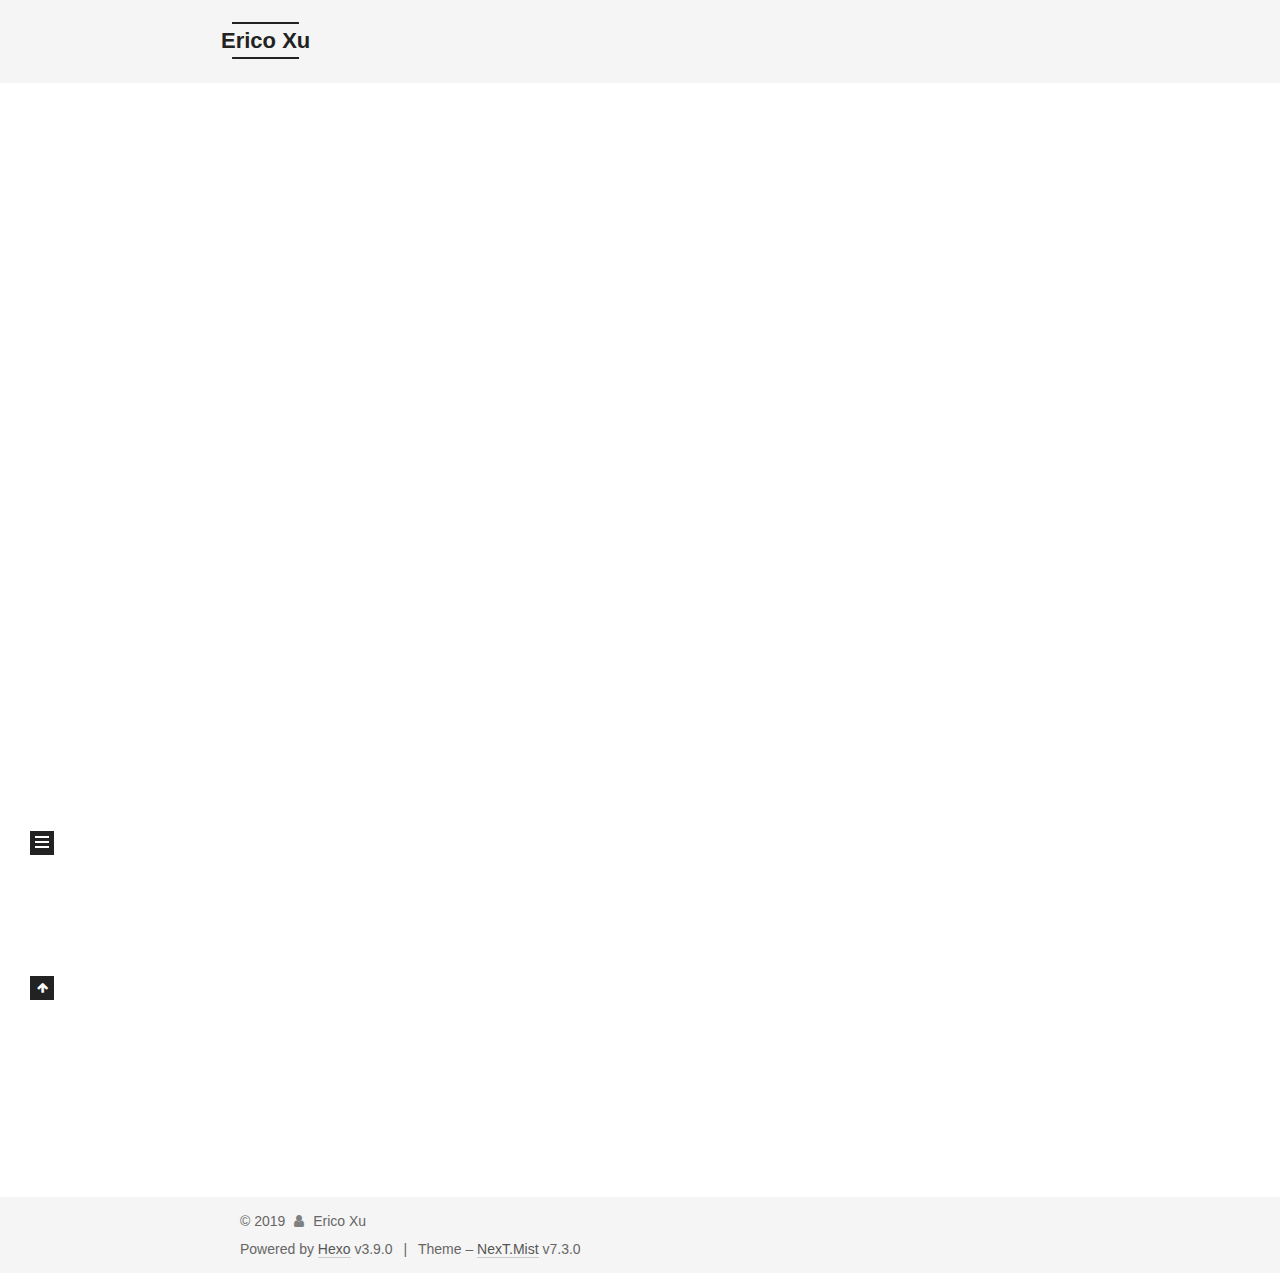
==== commit 76d21862: "Site updated: 2019-08-13 20:45:03" ====
--- a/index.html
+++ b/index.html
@@ -55,13 +55,16 @@
   };
 </script>
 
-  <meta property="og:type" content="website">
+  <meta name="description" content="Erico Xu个人站">
+<meta property="og:type" content="website">
 <meta property="og:title" content="Erico Xu">
 <meta property="og:url" content="https://ericoxu.github.io/index.html">
 <meta property="og:site_name" content="Erico Xu">
+<meta property="og:description" content="Erico Xu个人站">
 <meta property="og:locale" content="en">
 <meta name="twitter:card" content="summary">
 <meta name="twitter:title" content="Erico Xu">
+<meta name="twitter:description" content="Erico Xu个人站">
   <link rel="canonical" href="https://ericoxu.github.io/">
 
 
@@ -129,6 +132,8 @@
         <span class="logo-line-after"><i></i></span>
       </a>
     </div>
+        <p class="site-subtitle">人生本过客 何必千千结</p>
+      
   </div>
 
   <div class="site-nav-toggle">
@@ -227,7 +232,7 @@
 
     <span hidden itemprop="author" itemscope itemtype="http://schema.org/Person">
       <meta itemprop="name" content="Erico Xu">
-      <meta itemprop="description" content="">
+      <meta itemprop="description" content="Erico Xu个人站">
       <meta itemprop="image" content="/images/avatar.gif">
     </span>
 
@@ -331,7 +336,7 @@
 
           <div class="site-author motion-element" itemprop="author" itemscope itemtype="http://schema.org/Person">
   <p class="site-author-name" itemprop="name">Erico Xu</p>
-  <div class="site-description motion-element" itemprop="description"></div>
+  <div class="site-description motion-element" itemprop="description">Erico Xu个人站</div>
 </div>
   <nav class="site-state motion-element">
       <div class="site-state-item site-state-posts">
--- a/css/main.css
+++ b/css/main.css
@@ -1663,7 +1663,7 @@
 }
 .links-of-author a::before,
 .links-of-author span.exturl::before {
-  background: #04ffff;
+  background: #2ebf66;
   border-radius: 50%;
   content: ' ';
   display: inline-block;
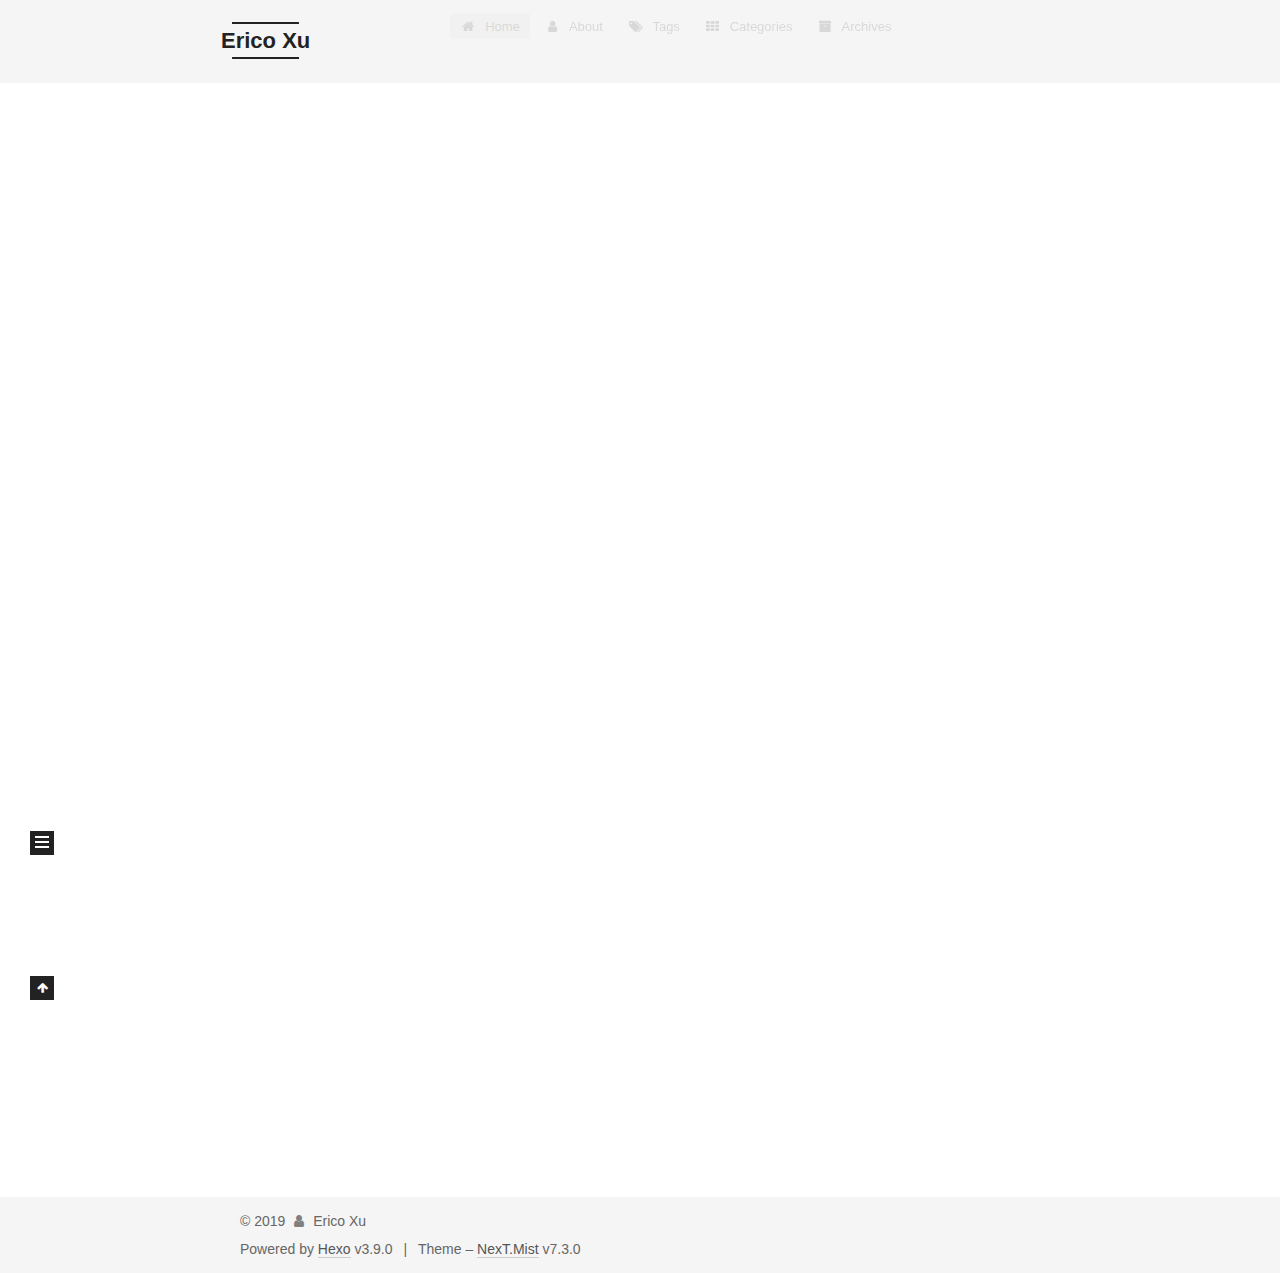
==== commit d8d0c6bd: "Site updated: 2019-08-14 13:04:41" ====
--- a/index.html
+++ b/index.html
@@ -55,16 +55,17 @@
   };
 </script>
 
-  <meta name="description" content="Erico Xu个人站">
+  <meta name="description" content="人生本过客 何必千千结">
 <meta property="og:type" content="website">
 <meta property="og:title" content="Erico Xu">
 <meta property="og:url" content="https://ericoxu.github.io/index.html">
 <meta property="og:site_name" content="Erico Xu">
-<meta property="og:description" content="Erico Xu个人站">
+<meta property="og:description" content="人生本过客 何必千千结">
 <meta property="og:locale" content="en">
 <meta name="twitter:card" content="summary">
 <meta name="twitter:title" content="Erico Xu">
-<meta name="twitter:description" content="Erico Xu个人站">
+<meta name="twitter:description" content="人生本过客 何必千千结">
+  <link rel="alternate" href="/atom.xml" title="Erico Xu" type="application/atom+xml">
   <link rel="canonical" href="https://ericoxu.github.io/">
 
 
@@ -132,8 +133,6 @@
         <span class="logo-line-after"><i></i></span>
       </a>
     </div>
-        <p class="site-subtitle">人生本过客 何必千千结</p>
-      
   </div>
 
   <div class="site-nav-toggle">
@@ -232,8 +231,8 @@
 
     <span hidden itemprop="author" itemscope itemtype="http://schema.org/Person">
       <meta itemprop="name" content="Erico Xu">
-      <meta itemprop="description" content="Erico Xu个人站">
-      <meta itemprop="image" content="/images/avatar.gif">
+      <meta itemprop="description" content="人生本过客 何必千千结">
+      <meta itemprop="image" content="/images/avatar.ico">
     </span>
 
     <span hidden itemprop="publisher" itemscope itemtype="http://schema.org/Organization">
@@ -335,8 +334,11 @@
         <div class="site-overview">
 
           <div class="site-author motion-element" itemprop="author" itemscope itemtype="http://schema.org/Person">
+    <img class="site-author-image" itemprop="image"
+      src="/images/avatar.ico"
+      alt="Erico Xu">
   <p class="site-author-name" itemprop="name">Erico Xu</p>
-  <div class="site-description motion-element" itemprop="description">Erico Xu个人站</div>
+  <div class="site-description motion-element" itemprop="description">人生本过客 何必千千结</div>
 </div>
   <nav class="site-state motion-element">
       <div class="site-state-item site-state-posts">
@@ -349,6 +351,11 @@
       </div>
     
   </nav>
+  <div class="feed-link motion-element">
+    <a href="/atom.xml" rel="alternate">
+      <i class="fa fa-rss"></i>RSS
+    </a>
+  </div>
 
 
 
--- a/css/main.css
+++ b/css/main.css
@@ -1663,7 +1663,7 @@
 }
 .links-of-author a::before,
 .links-of-author span.exturl::before {
-  background: #2ebf66;
+  background: #e7c97d;
   border-radius: 50%;
   content: ' ';
   display: inline-block;
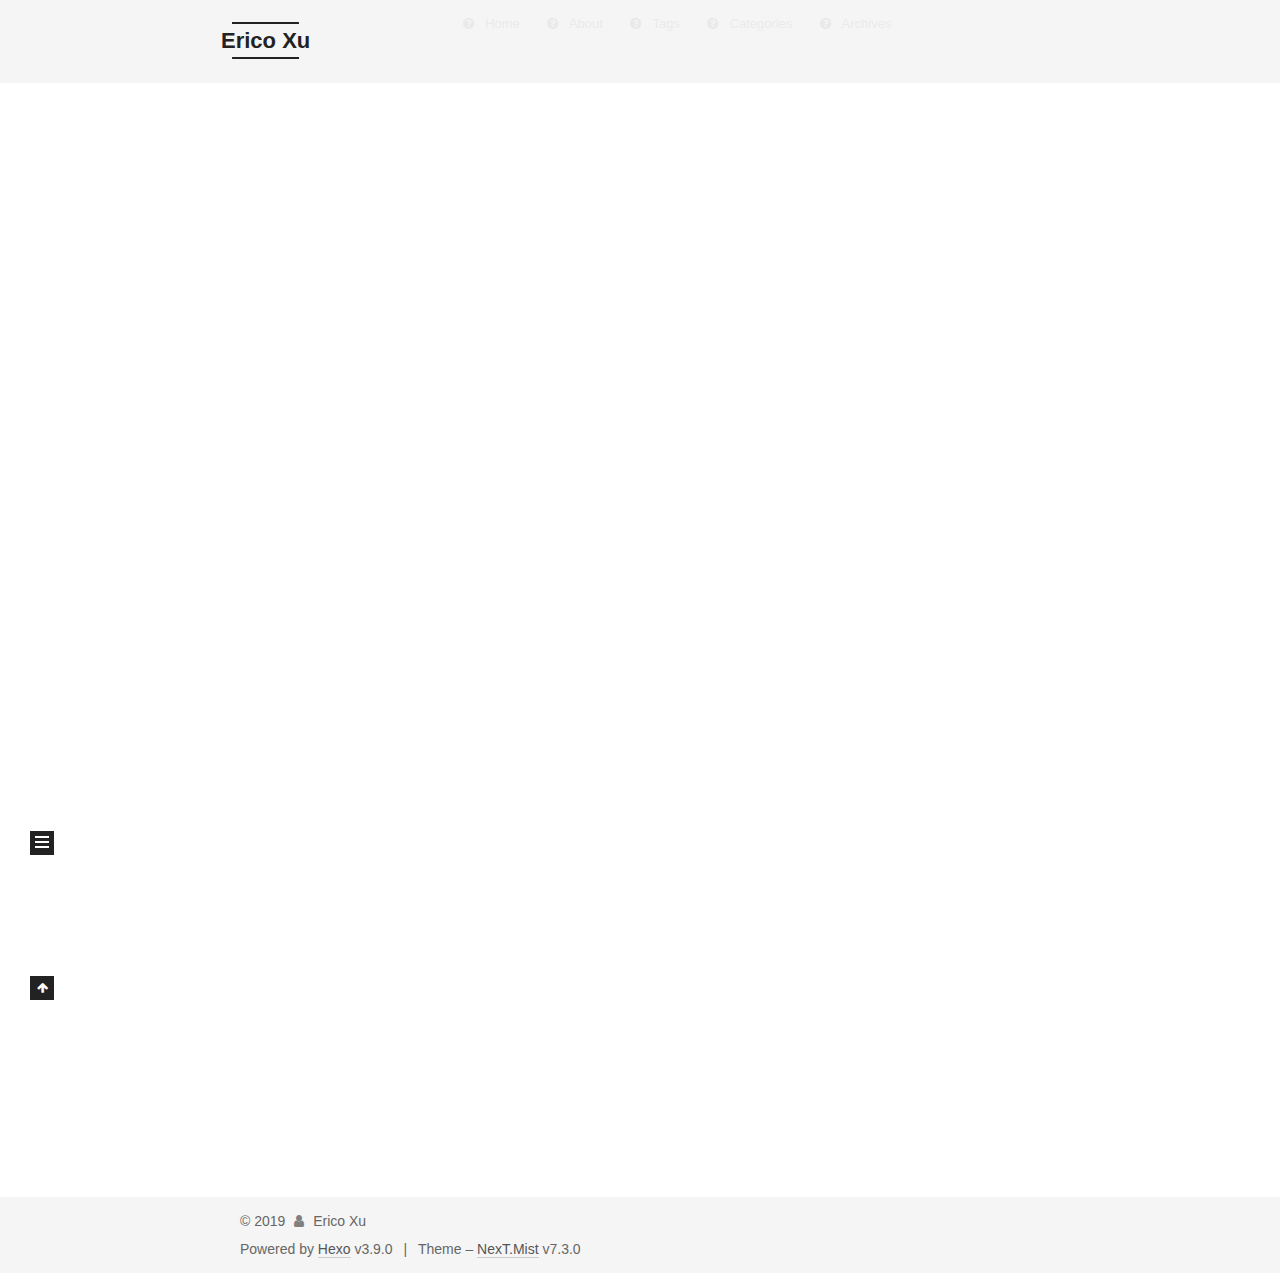
==== commit e0c67e8f: "Site updated: 2019-08-14 15:12:45" ====
--- a/index.html
+++ b/index.html
@@ -156,7 +156,7 @@
       
     
 
-    <a href="/" rel="section"><i class="menu-item-icon fa fa-fw fa-home"></i> <br>Home</a>
+    <a href="/zhu/主页" rel="section"><i class="menu-item-icon fa fa-fw fa-question-circle"></i> <br>Home</a>
 
   </li>
       
@@ -167,7 +167,7 @@
       
     
 
-    <a href="/about/" rel="section"><i class="menu-item-icon fa fa-fw fa-user"></i> <br>About</a>
+    <a href="/about" rel="section"><i class="menu-item-icon fa fa-fw fa-question-circle"></i> <br>About</a>
 
   </li>
       
@@ -178,7 +178,7 @@
       
     
 
-    <a href="/tags/" rel="section"><i class="menu-item-icon fa fa-fw fa-tags"></i> <br>Tags</a>
+    <a href="/tags" rel="section"><i class="menu-item-icon fa fa-fw fa-question-circle"></i> <br>Tags</a>
 
   </li>
       
@@ -189,7 +189,7 @@
       
     
 
-    <a href="/categories/" rel="section"><i class="menu-item-icon fa fa-fw fa-th"></i> <br>Categories</a>
+    <a href="/categories" rel="section"><i class="menu-item-icon fa fa-fw fa-question-circle"></i> <br>Categories</a>
 
   </li>
       
@@ -200,7 +200,7 @@
       
     
 
-    <a href="/archives/" rel="section"><i class="menu-item-icon fa fa-fw fa-archive"></i> <br>Archives</a>
+    <a href="/archive" rel="section"><i class="menu-item-icon fa fa-fw fa-question-circle"></i> <br>Archives</a>
 
   </li>
   </ul>
@@ -343,7 +343,7 @@
   <nav class="site-state motion-element">
       <div class="site-state-item site-state-posts">
         
-          <a href="/archives/">
+          <a href="/archive">
         
           <span class="site-state-item-count">1</span>
           <span class="site-state-item-name">posts</span>
@@ -355,6 +355,30 @@
     <a href="/atom.xml" rel="alternate">
       <i class="fa fa-rss"></i>RSS
     </a>
+  </div>
+  <div class="links-of-author motion-element">
+      <span class="links-of-author-item">
+      
+      
+        
+      
+      
+        
+      
+        <a href="https://github.com/EricoXu" title="GitHub &rarr; https://github.com/EricoXu" rel="noopener" target="_blank"><i class="fa fa-fw fa-github"></i>GitHub</a>
+      </span>
+    
+      <span class="links-of-author-item">
+      
+      
+        
+      
+      
+        
+      
+        <a href="mailto:303789080@qq.com" title="E-Mail &rarr; mailto:303789080@qq.com" rel="noopener" target="_blank"><i class="fa fa-fw fa-envelope"></i>E-Mail</a>
+      </span>
+    
   </div>
 
 
--- a/css/main.css
+++ b/css/main.css
@@ -1630,24 +1630,29 @@
   display: inline-block;
 }
 .site-author-image {
+  display: block;
+  margin: 0 auto;
+  padding: 2px;
+  max-width: 96px;
+  height: auto;
   border: 2px solid #333;
-  display: block;
-  height: auto;
-  margin: 0 auto;
-  max-width: 96px;
-  padding: 2px;
+  border-radius: 60%;
+  transition: 2.5s all;
+}
+.site-author-image:hover {
+  transform: rotate(360deg);
 }
 .site-author-name {
+  margin: 5px 0 0;
+  text-align: center;
   color: #f5f5f5;
   font-weight: normal;
-  margin: 5px 0 0;
-  text-align: center;
 }
 .site-description {
-  color: #999;
-  font-size: 1em;
   margin-top: 5px;
   text-align: center;
+  font-size: 1em;
+  color: #999;
 }
 .links-of-author {
   margin-top: 20px;
@@ -1663,7 +1668,7 @@
 }
 .links-of-author a::before,
 .links-of-author span.exturl::before {
-  background: #e7c97d;
+  background: #ffda9f;
   border-radius: 50%;
   content: ' ';
   display: inline-block;
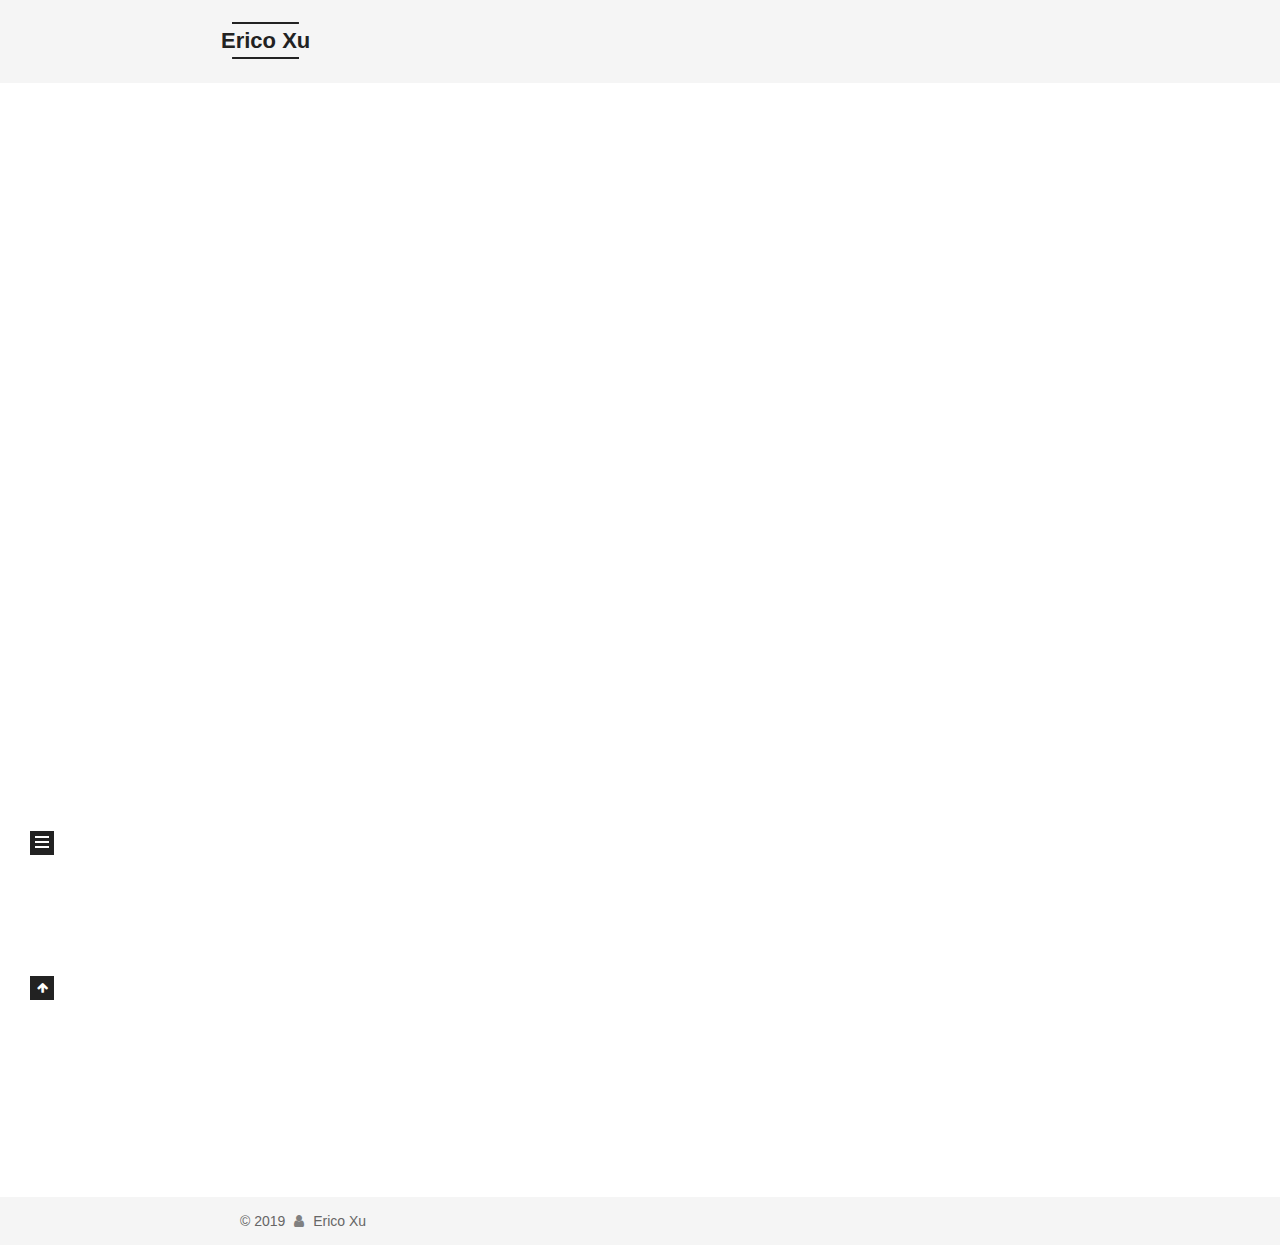
==== commit 23305bcf: "Site updated: 2019-08-14 16:33:54" ====
--- a/index.html
+++ b/index.html
@@ -4,7 +4,7 @@
 
 
 
-<html class="theme-next mist use-motion" lang="en">
+<html class="theme-next mist use-motion" lang="zh-CN">
 <head>
   <meta charset="UTF-8">
 <meta name="generator" content="Hexo 3.9.0">
@@ -29,7 +29,7 @@
     scheme: 'Mist',
     version: '7.3.0',
     exturl: false,
-    sidebar: {"position":"left","display":"post","offset":12,"onmobile":false},
+    sidebar: {"position":"left","display":"always","offset":12,"onmobile":false},
     back2top: {"enable":true,"sidebar":false,"scrollpercent":false},
     save_scroll: false,
     copycode: {"enable":false,"show_result":false,"style":null},
@@ -48,9 +48,9 @@
     path: '',
     motion: {"enable":true,"async":false,"transition":{"post_block":"fadeIn","post_header":"slideDownIn","post_body":"slideDownIn","coll_header":"slideLeftIn","sidebar":"slideUpIn"}},
     translation: {
-      copy_button: 'Copy',
-      copy_success: 'Copied',
-      copy_failure: 'Copy failed'
+      copy_button: '复制',
+      copy_success: '复制成功',
+      copy_failure: '复制失败'
     }
   };
 </script>
@@ -61,11 +61,10 @@
 <meta property="og:url" content="https://ericoxu.github.io/index.html">
 <meta property="og:site_name" content="Erico Xu">
 <meta property="og:description" content="人生本过客 何必千千结">
-<meta property="og:locale" content="en">
+<meta property="og:locale" content="zh-CN">
 <meta name="twitter:card" content="summary">
 <meta name="twitter:title" content="Erico Xu">
 <meta name="twitter:description" content="人生本过客 何必千千结">
-  <link rel="alternate" href="/atom.xml" title="Erico Xu" type="application/atom+xml">
   <link rel="canonical" href="https://ericoxu.github.io/">
 
 
@@ -117,7 +116,7 @@
 
 </head>
 
-<body itemscope itemtype="http://schema.org/WebPage" lang="en">
+<body itemscope itemtype="http://schema.org/WebPage" lang="zh-CN">
 
   <div class="container sidebar-position-left">
     <div class="headband"></div>
@@ -136,7 +135,7 @@
   </div>
 
   <div class="site-nav-toggle">
-    <button aria-label="Toggle navigation bar">
+    <button aria-label="切换导航栏">
       <span class="btn-bar"></span>
       <span class="btn-bar"></span>
       <span class="btn-bar"></span>
@@ -156,51 +155,40 @@
       
     
 
-    <a href="/zhu/主页" rel="section"><i class="menu-item-icon fa fa-fw fa-question-circle"></i> <br>Home</a>
+    <a href="/" rel="section"><i class="menu-item-icon fa fa-fw fa-home"></i> <br>首页</a>
 
   </li>
       
       
       
         
-        <li class="menu-item menu-item-about">
-      
-    
-
-    <a href="/about" rel="section"><i class="menu-item-icon fa fa-fw fa-question-circle"></i> <br>About</a>
+        <li class="menu-item menu-item-tags">
+      
+    
+
+    <a href="/tags" rel="section"><i class="menu-item-icon fa fa-fw fa-tags"></i> <br>标签</a>
 
   </li>
       
       
       
         
-        <li class="menu-item menu-item-tags">
-      
-    
-
-    <a href="/tags" rel="section"><i class="menu-item-icon fa fa-fw fa-question-circle"></i> <br>Tags</a>
+        <li class="menu-item menu-item-categories">
+      
+    
+
+    <a href="/categories" rel="section"><i class="menu-item-icon fa fa-fw fa-th"></i> <br>分类</a>
 
   </li>
       
       
       
         
-        <li class="menu-item menu-item-categories">
-      
-    
-
-    <a href="/categories" rel="section"><i class="menu-item-icon fa fa-fw fa-question-circle"></i> <br>Categories</a>
-
-  </li>
-      
-      
-      
-        
         <li class="menu-item menu-item-archives">
       
     
 
-    <a href="/archive" rel="section"><i class="menu-item-icon fa fa-fw fa-question-circle"></i> <br>Archives</a>
+    <a href="/archives" rel="section"><i class="menu-item-icon fa fa-fw fa-archive"></i> <br>归档</a>
 
   </li>
   </ul>
@@ -253,13 +241,13 @@
               <span class="post-meta-item-icon">
                 <i class="fa fa-calendar-o"></i>
               </span>
-              <span class="post-meta-item-text">Posted on</span>
+              <span class="post-meta-item-text">发表于</span>
 
               
                 
               
 
-              <time title="Created: 2019-08-13 17:01:07" itemprop="dateCreated datePublished" datetime="2019-08-13T17:01:07+08:00">2019-08-13</time>
+              <time title="创建时间：2019-08-13 17:01:07" itemprop="dateCreated datePublished" datetime="2019-08-13T17:01:07+08:00">2019-08-13</time>
             </span>
           
 
@@ -343,19 +331,14 @@
   <nav class="site-state motion-element">
       <div class="site-state-item site-state-posts">
         
-          <a href="/archive">
+          <a href="/archives">
         
           <span class="site-state-item-count">1</span>
-          <span class="site-state-item-name">posts</span>
+          <span class="site-state-item-name">日志</span>
         </a>
       </div>
     
   </nav>
-  <div class="feed-link motion-element">
-    <a href="/atom.xml" rel="alternate">
-      <i class="fa fa-rss"></i>RSS
-    </a>
-  </div>
   <div class="links-of-author motion-element">
       <span class="links-of-author-item">
       
@@ -402,9 +385,6 @@
   </span>
   <span class="author" itemprop="copyrightHolder">Erico Xu</span>
 </div>
-  <div class="powered-by">Powered by <a href="https://hexo.io" class="theme-link" rel="noopener" target="_blank">Hexo</a> v3.9.0</div>
-  <span class="post-meta-divider">|</span>
-  <div class="theme-info">Theme – <a href="https://theme-next.org" class="theme-link" rel="noopener" target="_blank">NexT.Mist</a> v7.3.0</div>
 
         
 
--- a/css/main.css
+++ b/css/main.css
@@ -1668,7 +1668,7 @@
 }
 .links-of-author a::before,
 .links-of-author span.exturl::before {
-  background: #ffda9f;
+  background: #042638;
   border-radius: 50%;
   content: ' ';
   display: inline-block;
